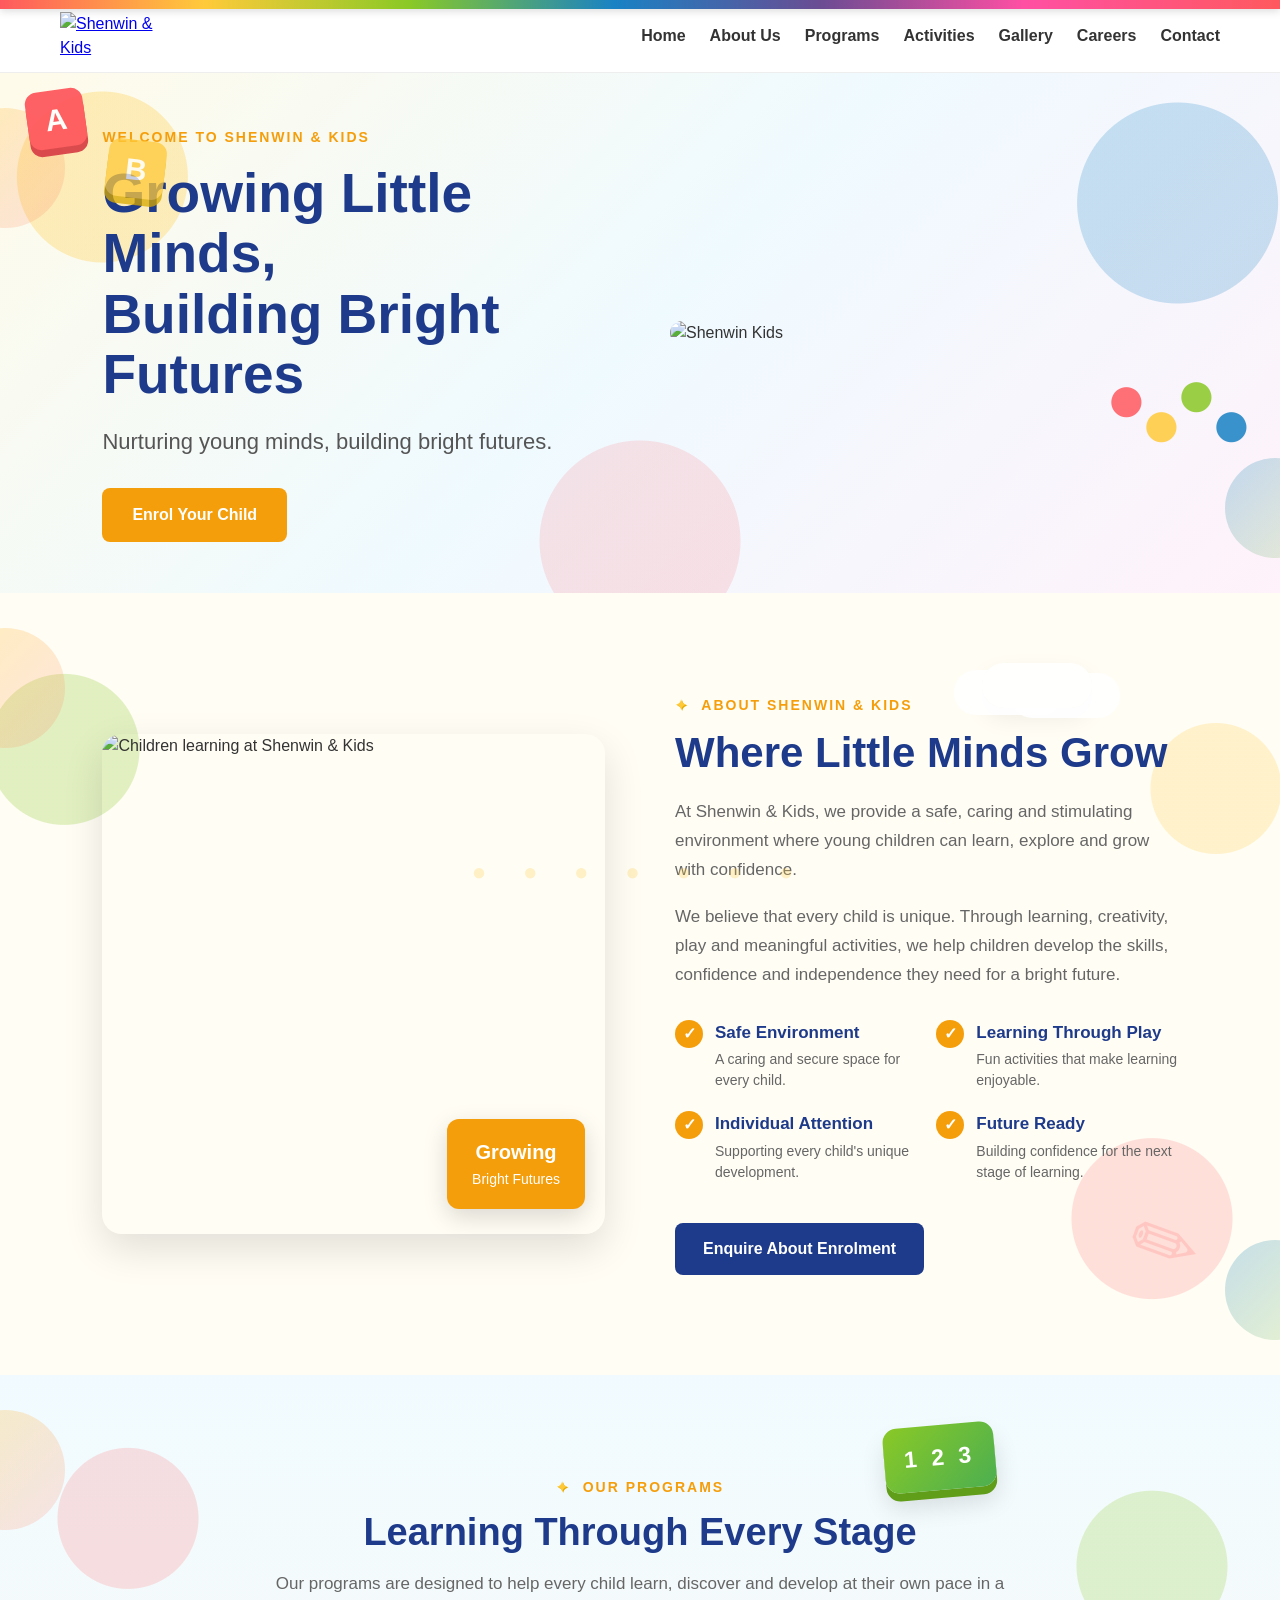
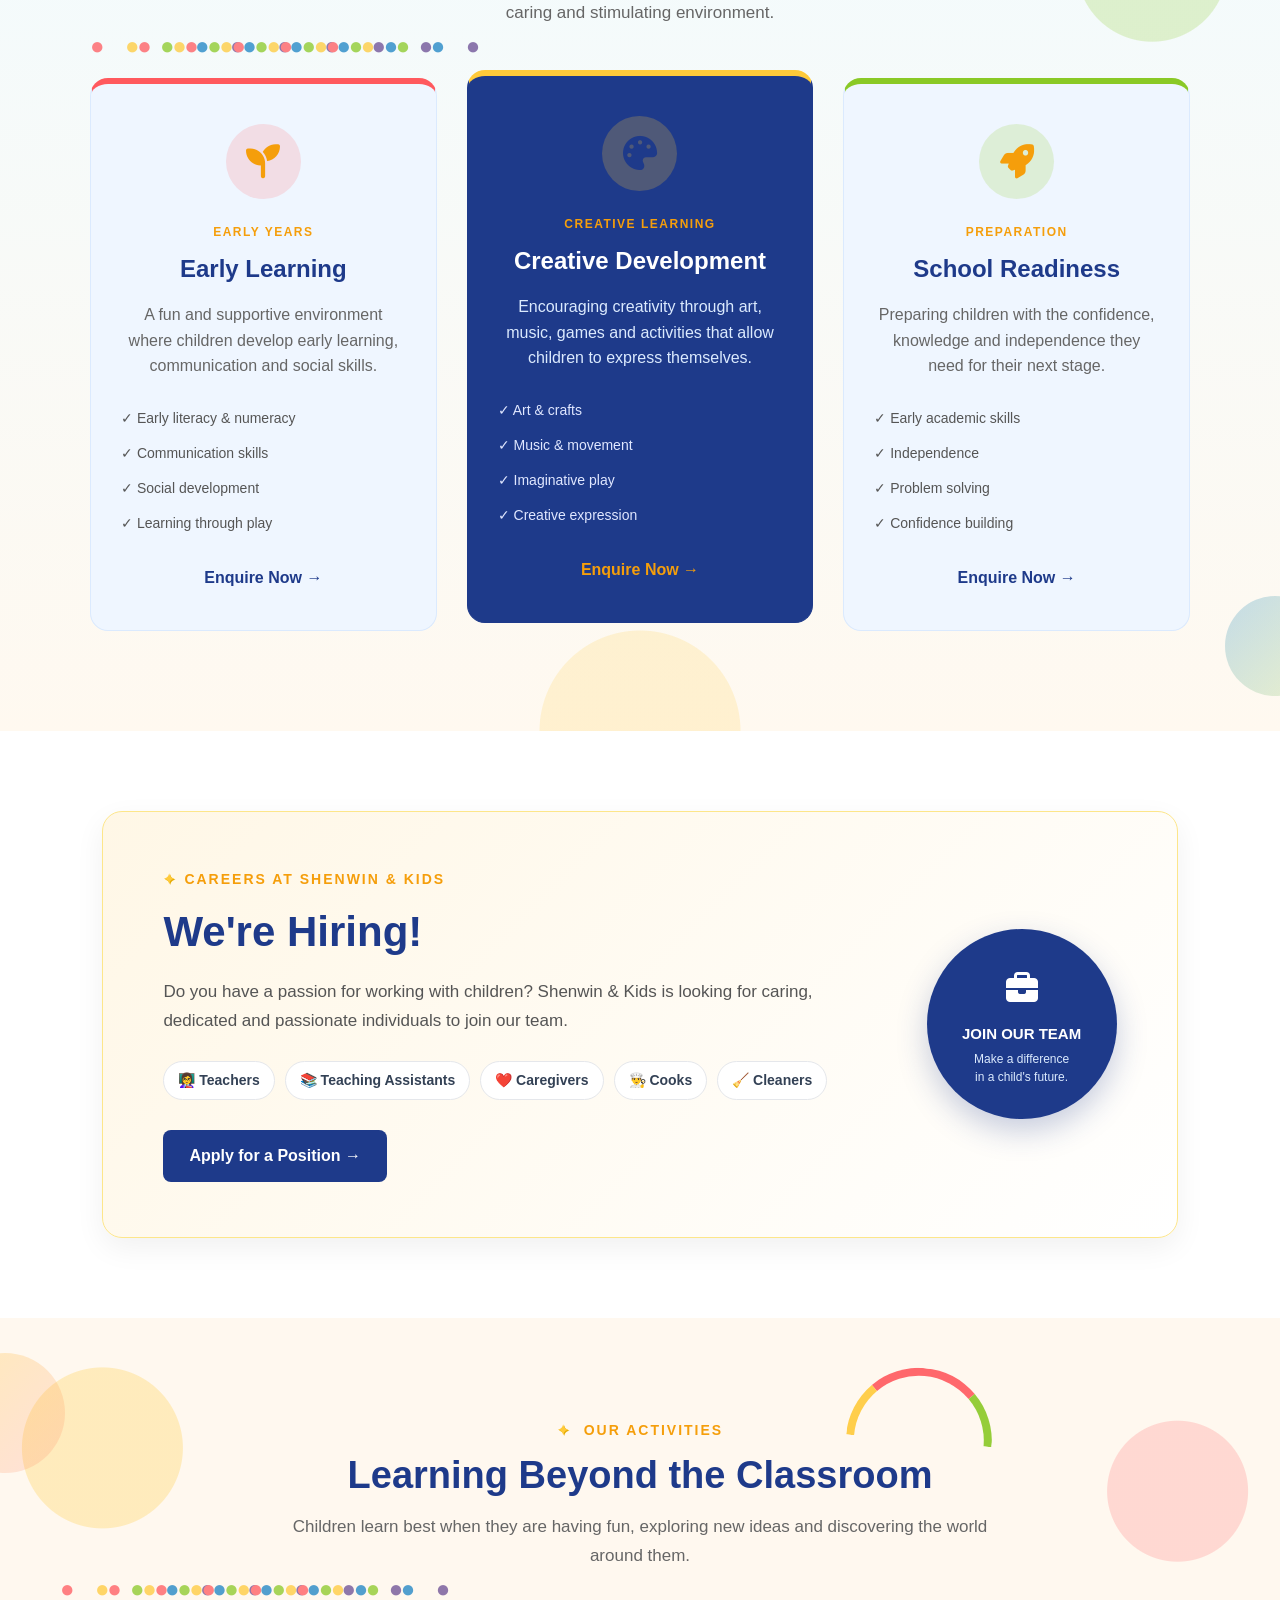
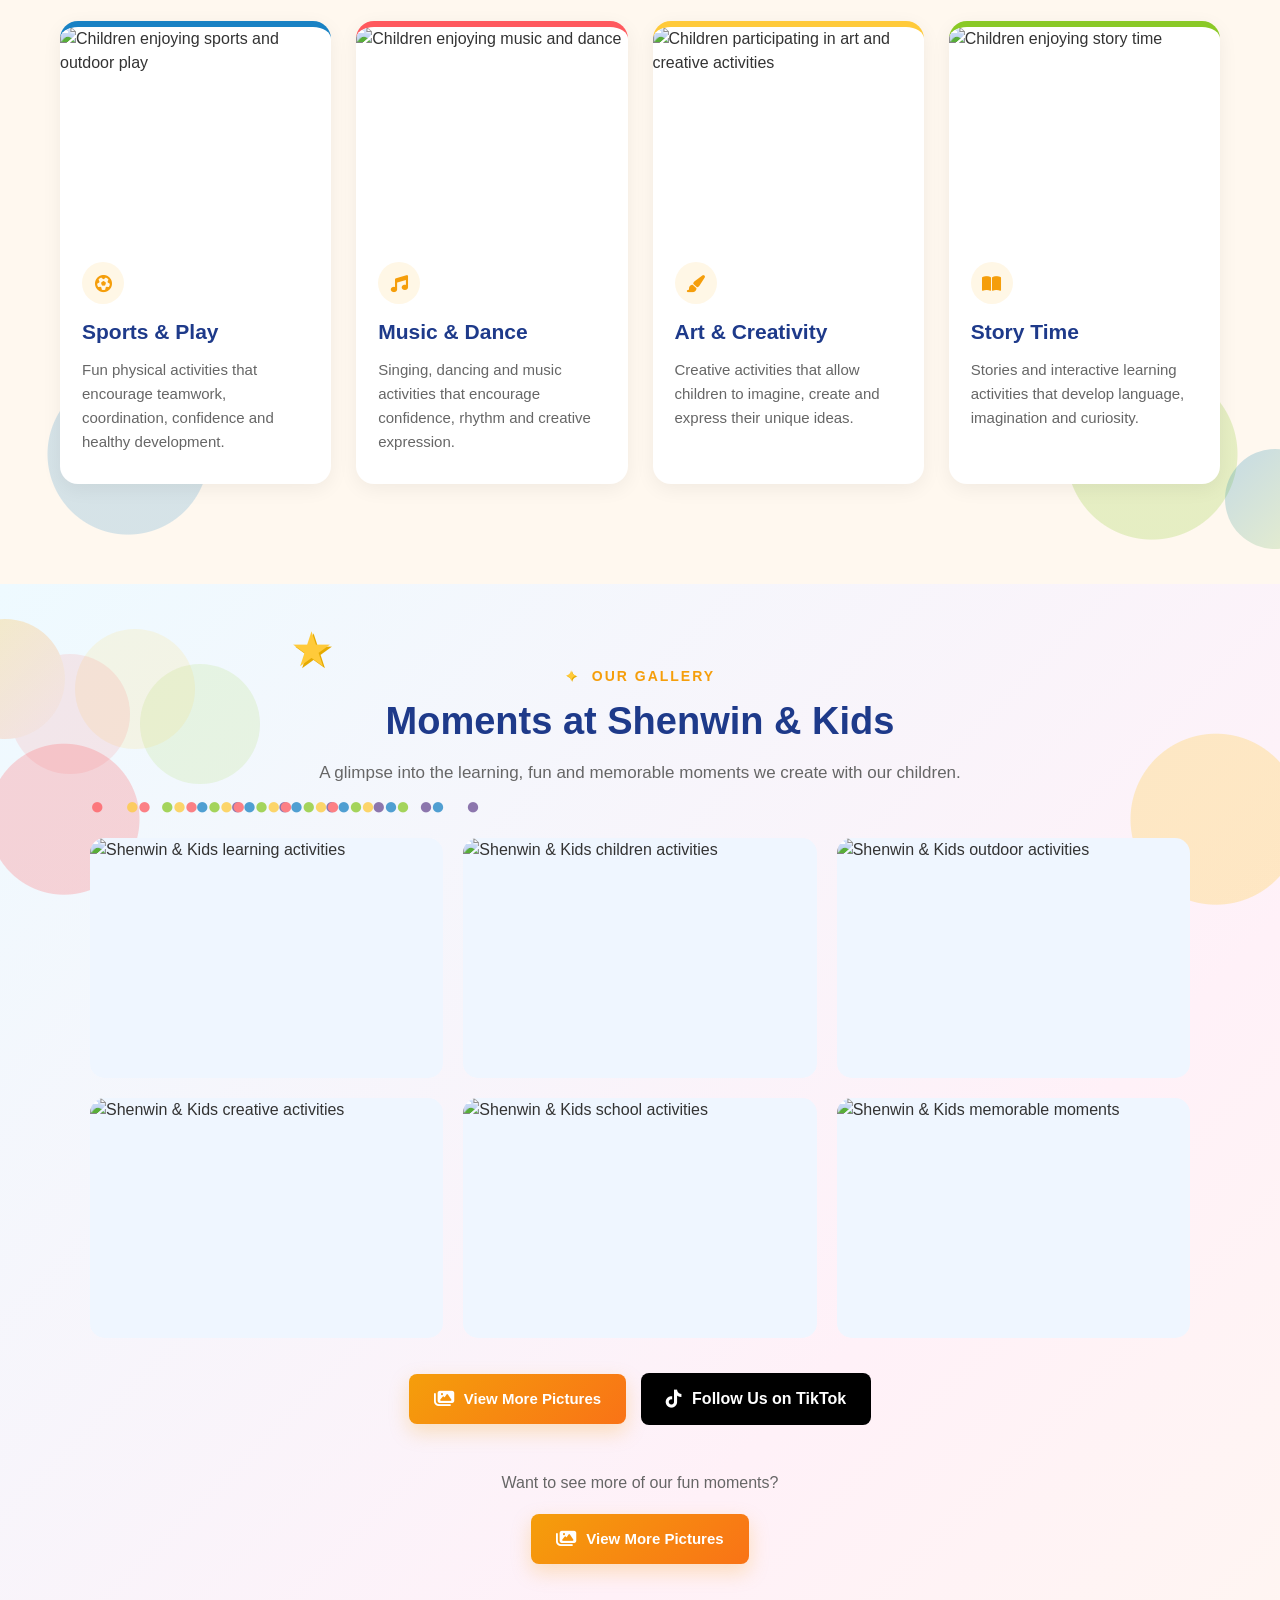
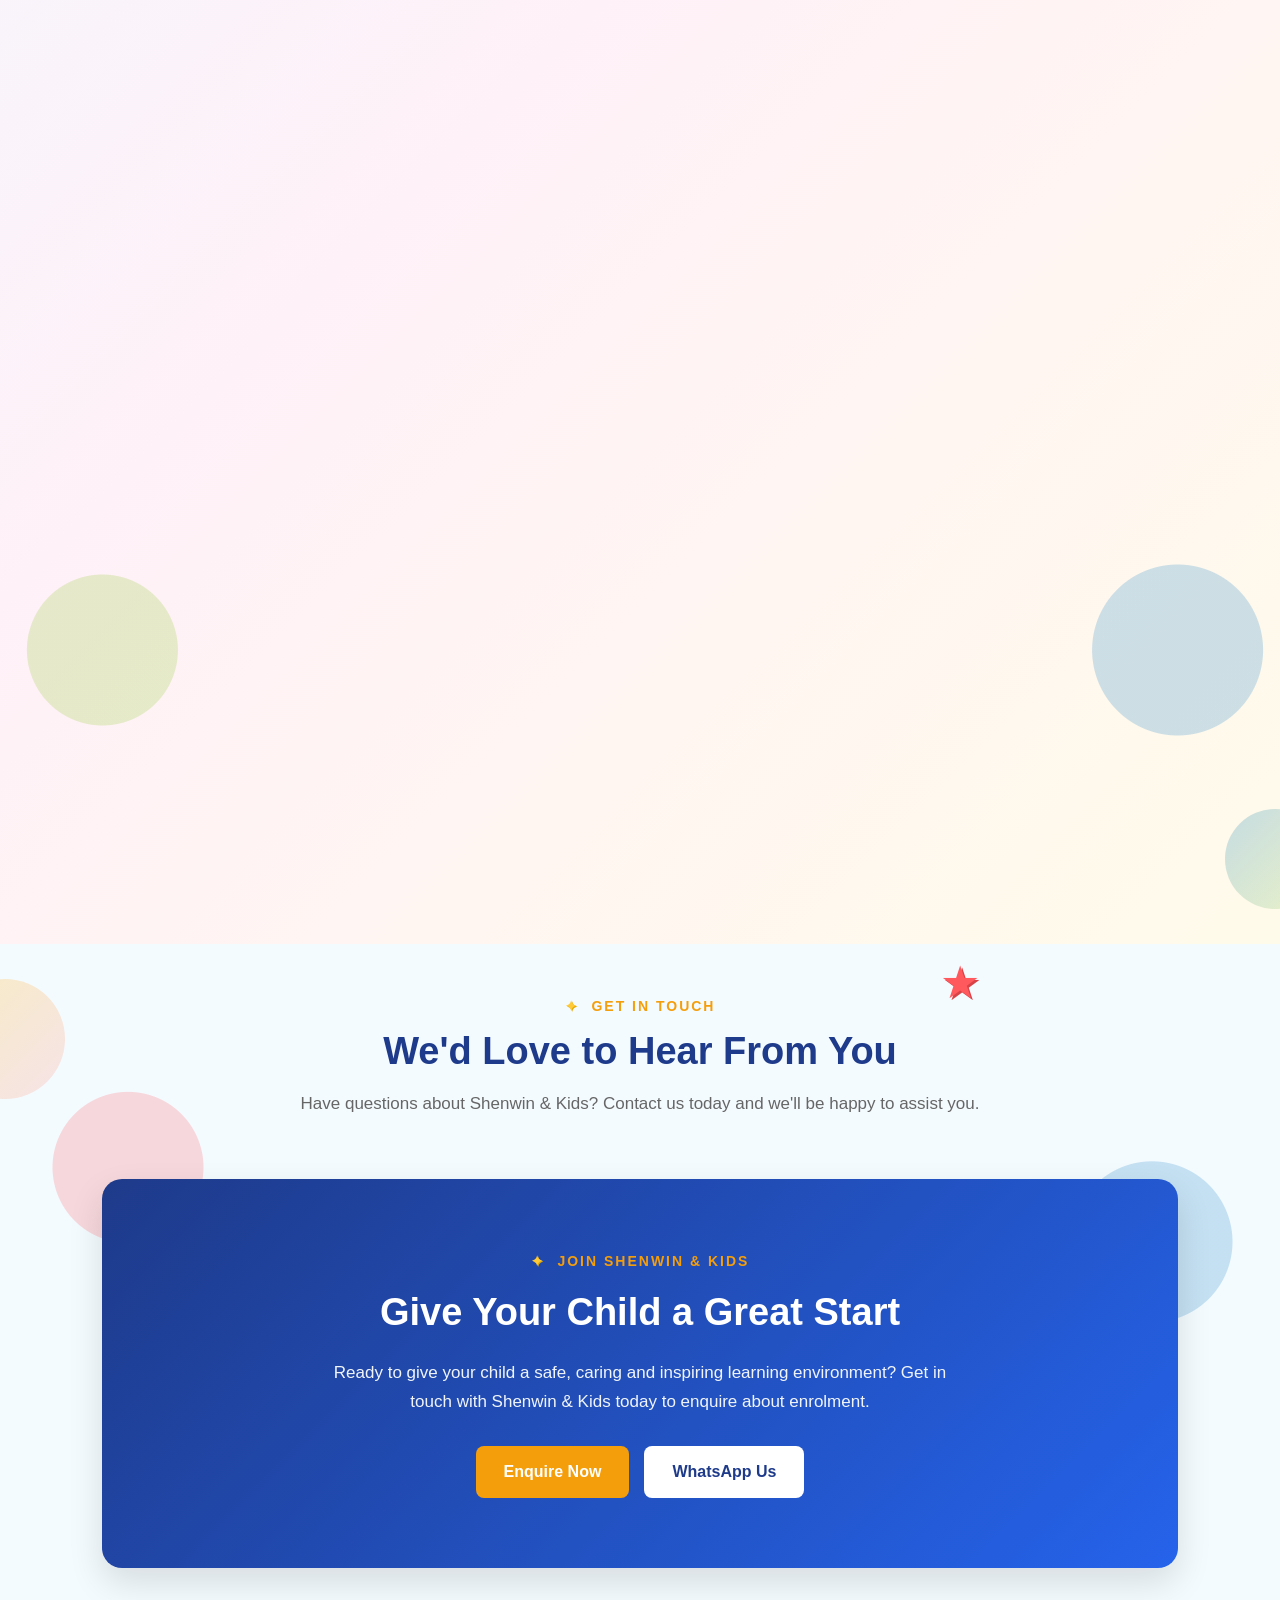
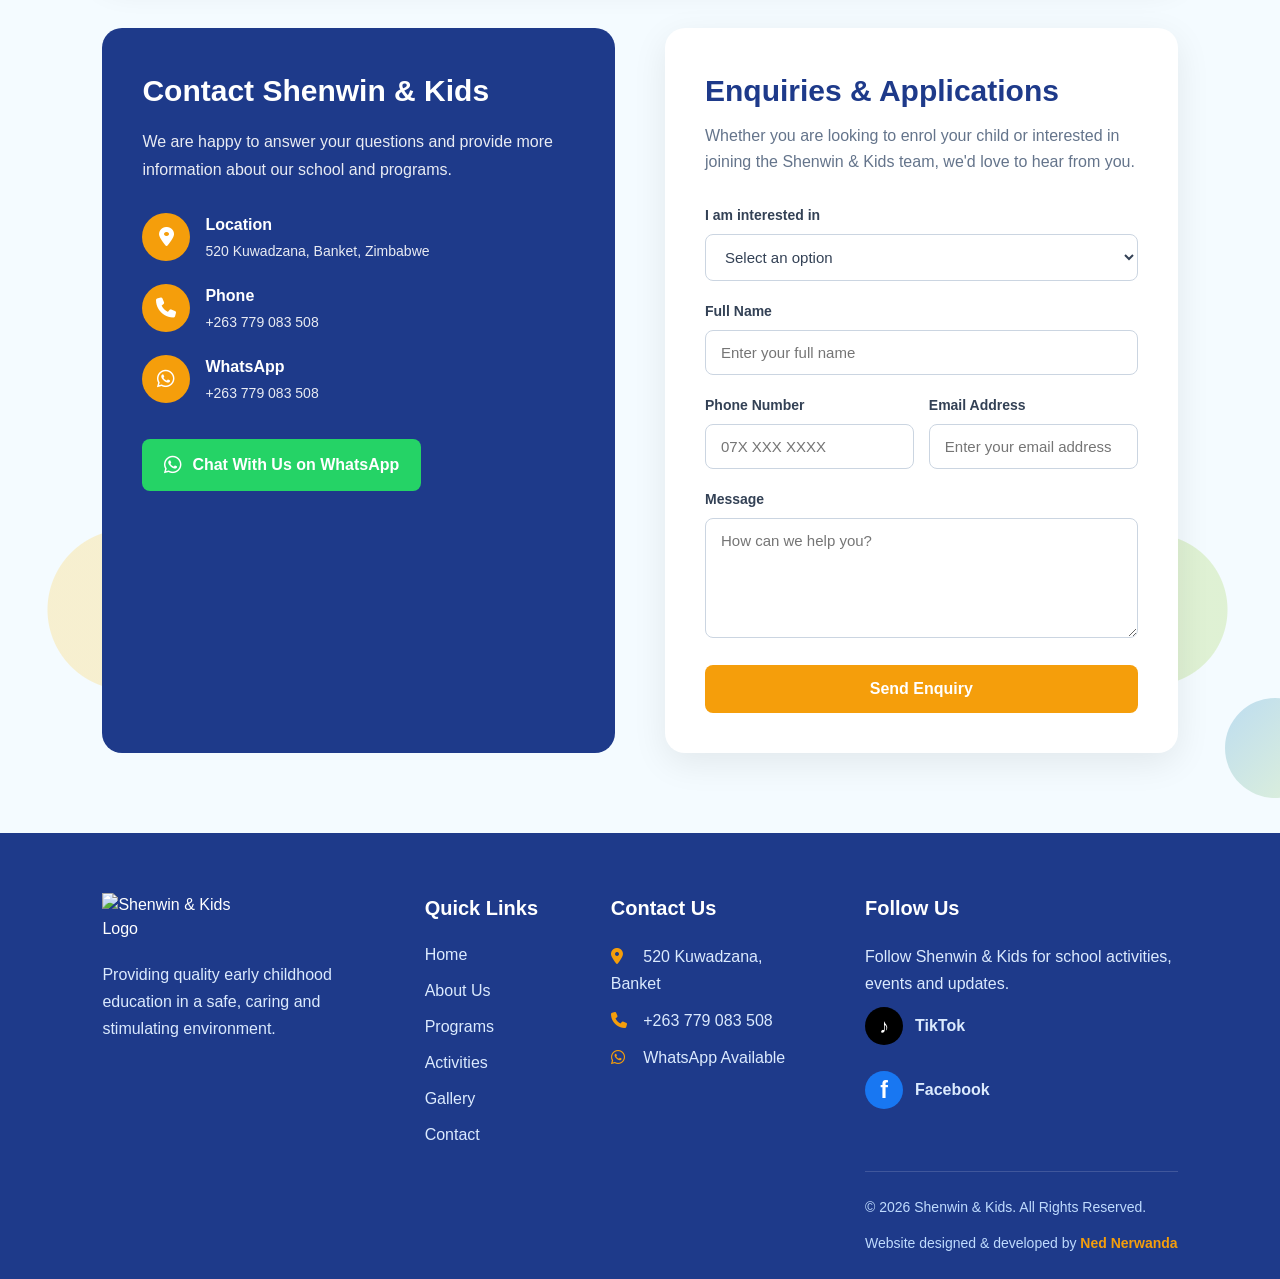
==== index.html @ 1c1302ec "Add files via upload" ====
<!DOCTYPE html>
<html lang="en">

<head>

    <meta name="viewport" content="width=device-width, initial-scale=1.0">
    <meta name="author" content="Ned Nerwanda">

    <title>Shenwin & Kids | Early Childhood Development Centre</title>

    <link rel="stylesheet" href="style.css">
    <link rel="stylesheet"
      href="https://cdnjs.cloudflare.com/ajax/libs/font-awesome/6.7.2/css/all.min.css">

</head>


<body>


<!-- ==============================
     HEADER
============================== -->

<header>

    <div class="logo">

        <a href="#home">

            <img src="images/logo.png" alt="Shenwin & Kids">

        </a>

    </div>


    <button
        class="menu-toggle"
        id="menu-toggle"
        aria-label="Open navigation menu"
    >
        ☰
    </button>

<nav id="main-nav">
    <a href="#home">Home</a>
    <a href="#about">About Us</a>
    <a href="#programs">Programs</a>
    <a href="#activities">Activities</a>
    <a href="#gallery">Gallery</a>
    <a href="#careers">Careers</a>
    <a href="#contact">Contact</a>
</nav>

</header>



<!-- ==============================
     HERO
============================== -->

<section class="hero" id="home">

    <div class="hero-content">

        <span class="hero-label">
            WELCOME TO SHENWIN & KIDS
        </span>


        <h1>
            Growing Little Minds,<br>
            Building Bright Futures
        </h1>


        <p>
            Nurturing young minds, building bright futures.
        </p>


        <a href="#contact" class="hero-button">
            Enrol Your Child
        </a>

    </div>


    <div class="hero-image">

        <img
            src="images/school1.JPG"
            alt="Shenwin Kids"
        >

    </div>

</section>



<!-- ==============================
     ABOUT
============================== -->

<section id="about" class="about-section">

    <div class="about-container">


        <div class="about-image">

            <img
                src="images/activity4.JPG"
                alt="Children learning at Shenwin & Kids"
            >


            <div class="about-badge">

                <strong>Growing</strong>

                <span>Bright Futures</span>

            </div>

        </div>



        <div class="about-content">

            <span class="section-label">
                ABOUT SHENWIN & KIDS
            </span>


            <h2>
                Where Little Minds Grow
            </h2>


            <p>
                At Shenwin & Kids, we provide a safe, caring and stimulating
                environment where young children can learn, explore and grow
                with confidence.
            </p>


            <p>
                We believe that every child is unique. Through learning,
                creativity, play and meaningful activities, we help children
                develop the skills, confidence and independence they need
                for a bright future.
            </p>


            <div class="about-features">


                <div class="about-feature">

                    <span class="feature-icon">✓</span>

                    <div>

                        <h3>Safe Environment</h3>

                        <p>
                            A caring and secure space for every child.
                        </p>

                    </div>

                </div>


                <div class="about-feature">

                    <span class="feature-icon">✓</span>

                    <div>

                        <h3>Learning Through Play</h3>

                        <p>
                            Fun activities that make learning enjoyable.
                        </p>

                    </div>

                </div>


                <div class="about-feature">

                    <span class="feature-icon">✓</span>

                    <div>

                        <h3>Individual Attention</h3>

                        <p>
                            Supporting every child's unique development.
                        </p>

                    </div>

                </div>


                <div class="about-feature">

                    <span class="feature-icon">✓</span>

                    <div>

                        <h3>Future Ready</h3>

                        <p>
                            Building confidence for the next stage of learning.
                        </p>

                    </div>

                </div>


            </div>


            <a href="#contact" class="about-button">
                Enquire About Enrolment
            </a>

        </div>

    </div>

</section>



<!-- ==============================
     PROGRAMS
============================== -->

<section class="programs" id="programs">

    <div class="section-heading">

        <span class="section-label">
            OUR PROGRAMS
        </span>


        <h2>
            Learning Through Every Stage
        </h2>


        <p>
            Our programs are designed to help every child learn,
            discover and develop at their own pace in a caring
            and stimulating environment.
        </p>

    </div>



    <div class="program-cards">


        <div class="program-card">

<div class="program-icon">
    <i class="fa-solid fa-seedling"></i>
</div>
            <span class="program-stage">
                EARLY YEARS
            </span>


            <h3>
                Early Learning
            </h3>


            <p>
                A fun and supportive environment where children
                develop early learning, communication and social skills.
            </p>


            <ul class="program-list">

                <li>✓ Early literacy & numeracy</li>

                <li>✓ Communication skills</li>

                <li>✓ Social development</li>

                <li>✓ Learning through play</li>

            </ul>


            <a href="#contact" class="program-link">
                Enquire Now →
            </a>

        </div>



        <div class="program-card featured-program">

<div class="program-icon">
    <i class="fa-solid fa-palette"></i>
</div>
            <span class="program-stage">
                CREATIVE LEARNING
            </span>


            <h3>
                Creative Development
            </h3>


            <p>
                Encouraging creativity through art, music, games
                and activities that allow children to express themselves.
            </p>


            <ul class="program-list">

                <li>✓ Art & crafts</li>

                <li>✓ Music & movement</li>

                <li>✓ Imaginative play</li>

                <li>✓ Creative expression</li>

            </ul>


            <a href="#contact" class="program-link">
                Enquire Now →
            </a>

        </div>



        <div class="program-card">

<div class="program-icon">
    <i class="fa-solid fa-rocket"></i>
</div>
            <span class="program-stage">
                PREPARATION
            </span>


            <h3>
                School Readiness
            </h3>


            <p>
                Preparing children with the confidence, knowledge
                and independence they need for their next stage.
            </p>


            <ul class="program-list">

                <li>✓ Early academic skills</li>

                <li>✓ Independence</li>

                <li>✓ Problem solving</li>

                <li>✓ Confidence building</li>

            </ul>


            <a href="#contact" class="program-link">
                Enquire Now →
            </a>

        </div>

    </div>

</section>

<!-- ==============================
     WE ARE HIRING
============================== -->

<section class="hiring-section" id="careers">

    <div class="hiring-container">

        <div class="hiring-content">

            <span class="section-label">CAREERS AT SHENWIN & KIDS</span>

            <h2>We're Hiring!</h2>

            <p>
                Do you have a passion for working with children?
                Shenwin & Kids is looking for caring, dedicated and
                passionate individuals to join our team.
            </p>

            <div class="hiring-positions">

                <span>👩‍🏫 Teachers</span>
                <span>📚 Teaching Assistants</span>
                <span>❤️ Caregivers</span>
                <span>👨‍🍳 Cooks</span>
                <span>🧹 Cleaners</span>

            </div>

            <a href="#enquiry-form"
               class="hiring-button"
               onclick="selectJobApplication()">
                Apply for a Position →
            </a>

        </div>

        <div class="hiring-badge">

<div class="hiring-badge-icon">
    <i class="fa-solid fa-briefcase"></i>
</div>

            <strong>JOIN OUR TEAM</strong>

            <span>
                Make a difference<br>
                in a child's future.
            </span>

        </div>

    </div>

</section>

<!-- ==============================
     ACTIVITIES
============================== -->

<section class="activities" id="activities">

    <div class="section-heading">

        <span class="section-label">
            OUR ACTIVITIES
        </span>


        <h2>
            Learning Beyond the Classroom
        </h2>


        <p>
            Children learn best when they are having fun, exploring
            new ideas and discovering the world around them.
        </p>

    </div>



    <div class="activity-grid">


        <div class="activity-card">

            <div class="activity-image">

                <img
                    src="images/sports.jpg"
                    alt="Children enjoying sports and outdoor play"
                >

            </div>


            <div class="activity-content">
                <span class="activity-number">
    <i class="fa-solid fa-futbol"></i>
</span>

                <h3>
                    Sports & Play
                </h3>


                <p>
                    Fun physical activities that encourage teamwork,
                    coordination, confidence and healthy development.
                </p>

            </div>

        </div>



        <div class="activity-card">

            <div class="activity-image">

                <img
                    src="images/music.jpg"
                    alt="Children enjoying music and dance"
                >

            </div>


            <div class="activity-content">

<span class="activity-number">
    <i class="fa-solid fa-music"></i>
</span>

                <h3>
                    Music & Dance
                </h3>


                <p>
                    Singing, dancing and music activities that encourage
                    confidence, rhythm and creative expression.
                </p>

            </div>

        </div>



        <div class="activity-card">

            <div class="activity-image">

                <img
                    src="images/art.jpg"
                    alt="Children participating in art and creative activities"
                >

            </div>


            <div class="activity-content">

<span class="activity-number">
    <i class="fa-solid fa-paintbrush"></i>
</span>

                <h3>
                    Art & Creativity
                </h3>


                <p>
                    Creative activities that allow children to imagine,
                    create and express their unique ideas.
                </p>

            </div>

        </div>



        <div class="activity-card">

            <div class="activity-image">

                <img
                    src="images/story.jpg"
                    alt="Children enjoying story time"
                >

            </div>


            <div class="activity-content">

<span class="activity-number">
    <i class="fa-solid fa-book-open"></i>
</span>

                <h3>
                    Story Time
                </h3>


                <p>
                    Stories and interactive learning activities that
                    develop language, imagination and curiosity.
                </p>

            </div>

        </div>

    </div>

</section>



<!-- ==============================
     GALLERY
============================== -->

<section class="gallery" id="gallery">

    <div class="section-heading">

        <span class="section-label">
            OUR GALLERY
        </span>


        <h2>
            Moments at Shenwin & Kids
        </h2>


        <p>
            A glimpse into the learning, fun and memorable moments
            we create with our children.
        </p>

    </div>



    <div class="gallery-grid">


        <div class="gallery-item">

            <img
                src="images/activity1.jpg"
                alt="Shenwin & Kids learning activities"
            >

        </div>


        <div class="gallery-item">

            <img
                src="images/activity2.jpg"
                alt="Shenwin & Kids children activities"
            >

        </div>


        <div class="gallery-item">

            <img
                src="images/activity3.jpg"
                alt="Shenwin & Kids outdoor activities"
            >

        </div>


        <div class="gallery-item">

            <img
                src="images/activity4.jpg"
                alt="Shenwin & Kids creative activities"
            >

        </div>


        <div class="gallery-item">

            <img
                src="images/activity5.jpg"
                alt="Shenwin & Kids school activities"
            >

        </div>


        <div class="gallery-item">

            <img
                src="images/activity6.jpg"
                alt="Shenwin & Kids memorable moments"
            >

        </div>

        </div>

        <!-- GALLERY BUTTONS -->

<div class="gallery-buttons">

    <a href="gallery.html" class="gallery-more-button">
        <i class="fas fa-images"></i>
        View More Pictures
    </a>

    <a
        href="https://www.tiktok.com/@shenwin_kids"
        class="gallery-tiktok-button"
        target="_blank"
        rel="noopener noreferrer"
    >
        <i class="fab fa-tiktok"></i>
        Follow Us on TikTok
    </a>

</div>


    <!-- VIEW MORE GALLERY -->

    <div class="gallery-more">

        <p>
            Want to see more of our fun moments?
        </p>

        <a href="gallery.html" class="gallery-more-button">

            <i class="fas fa-images"></i>

            View More Pictures

        </a>

    </div>


    <!-- GALLERY LIGHTBOX -->

    <div class="lightbox" id="lightbox">

        <button
            class="lightbox-close"
            id="lightbox-close"
            type="button"
        >
            ✕
        </button>


        <button
            class="lightbox-prev"
            id="lightbox-prev"
            type="button"
        >
            ←
        </button>


        <div class="lightbox-content">

            <img
                id="lightbox-image"
                src=""
                alt="Shenwin & Kids Gallery"
            >

        </div>


        <button
            class="lightbox-next"
            id="lightbox-next"
            type="button"
        >
            →
        </button>

    </div>

</section>



<!-- ==============================
     CONTACT
============================== -->

<section class="contact" id="contact">


    <div class="section-heading">

        <span class="section-label">
            GET IN TOUCH
        </span>


        <h2>
            We'd Love to Hear From You
        </h2>


        <p>
            Have questions about Shenwin & Kids?
            Contact us today and we'll be happy to assist you.
        </p>

    </div>



    <!-- CTA -->

    <div class="enrolment-cta">

        <div class="enrolment-cta-content">

            <span class="section-label">
                JOIN SHENWIN & KIDS
            </span>


            <h2>
                Give Your Child a Great Start
            </h2>


            <p>
                Ready to give your child a safe, caring and inspiring
                learning environment? Get in touch with Shenwin & Kids
                today to enquire about enrolment.
            </p>


            <div class="enrolment-buttons">

                <a
                    href="#enquiry-form"
                    class="cta-primary"
                >
                    Enquire Now
                </a>


                <a
                    href="https://wa.me/263780910600"
                    class="cta-secondary"
                    target="_blank"
                >
                    WhatsApp Us
                </a>

            </div>

        </div>

    </div>



    <!-- CONTACT CONTAINER -->

    <div class="contact-container">


        <!-- CONTACT INFORMATION -->

        <div class="contact-info">

            <h3>
                Contact Shenwin & Kids
            </h3>


            <p>
                We are happy to answer your questions and provide
                more information about our school and programs.
            </p>


            <div class="contact-details">


                <div class="contact-item">

                    <div class="contact-icon">
    <i class="fa-solid fa-location-dot"></i>
</div>


                    <div>

                        <h4>
                            Location
                        </h4>


                        <p>
                            520 Kuwadzana, Banket, Zimbabwe
                        </p>

                    </div>

                </div>



                <div class="contact-item">

                   <div class="contact-icon">
    <i class="fa-solid fa-phone"></i>
</div>


                    <div>

                        <h4>
                            Phone
                        </h4>


                        <p>

                            <a href="tel:+263779083508">
                                +263 779 083 508
                            </a>

                        </p>

                    </div>

                </div>



                <div class="contact-item">

                   <div class="contact-icon">
    <i class="fa-brands fa-whatsapp"></i>
</div>


                    <div>

                        <h4>
                            WhatsApp
                        </h4>


                        <p>
                            +263 779 083 508
                        </p>

                    </div>

                </div>

            </div>

<a
    href="https://wa.me/263780910600"
    class="whatsapp-button"
    target="_blank"
    rel="noopener noreferrer"
>
    <i class="fa-brands fa-whatsapp"></i>
    Chat With Us on WhatsApp
</a>

        </div>



        <!-- ==============================
             ENQUIRY / JOB FORM
        ============================== -->

        <div
            class="contact-form-container"
            id="enquiry-form"
        >

            <h3>
                Enquiries & Applications
            </h3>


            <p>
                Whether you are looking to enrol your child or interested
                in joining the Shenwin & Kids team, we'd love to hear from you.
            </p>

<form
    id="contact-form"
    action="https://formspree.io/f/xqpzdaev"
    method="POST"
    enctype="multipart/form-data"
>
                <!-- APPLICATION TYPE -->

                <div class="form-group">

                    <label for="application-type">
                        I am interested in
                    </label>


                    <select
                        id="application-type"
                        name="application-type"
                        required
                    >

                        <option value="">
                            Select an option
                        </option>


                        <option value="Child Enrolment">
                            👨‍👩‍👧 Enrolling a Child
                        </option>


                        <option value="Job Application">
                            💼 Applying for a Job
                        </option>

                    </select>

                </div>



                <!-- ==============================
                     COMMON INFORMATION
                ============================== -->

                <div class="form-group">

                    <label for="applicant-name">
                        Full Name
                    </label>


                    <input
                        type="text"
                        id="applicant-name"
                        name="applicant-name"
                        placeholder="Enter your full name"
                        required
                    >

                </div>



                <div class="form-row">


                    <div class="form-group">

                        <label for="applicant-phone">
                            Phone Number
                        </label>


                        <input
                            type="tel"
                            id="applicant-phone"
                            name="applicant-phone"
                            placeholder="07X XXX XXXX"
                            required
                        >

                    </div>



                    <div class="form-group">

                        <label for="applicant-email">
                            Email Address
                        </label>


                        <input
                            type="email"
                            id="applicant-email"
                            name="applicant-email"
                            placeholder="Enter your email address"
                        >

                    </div>

                </div>



                <!-- ==============================
                     CHILD ENROLMENT FIELDS
                ============================== -->

                <div
                    id="enrolment-fields"
                    style="display: none;"
                >


                    <div class="form-group">

                        <label for="child-name">
                            Child's Name
                        </label>


                        <input
                            type="text"
                            id="child-name"
                            name="child-name"
                            placeholder="Enter child's name"
                        >

                    </div>



                    <div class="form-row">


                        <div class="form-group">

                            <label for="child-age">
                                Child's Age
                            </label>


                            <input
                                type="text"
                                id="child-age"
                                name="child-age"
                                placeholder="e.g. 4 years"
                            >

                        </div>



                        <div class="form-group">

                            <label for="grade">
                                Grade / Class
                            </label>


                            <select
                                id="grade"
                                name="grade"
                            >

                                <option value="">
                                    Select Grade / Class
                                </option>


                                <option value="ECD A">
                                    ECD A
                                </option>


                                <option value="ECD B">
                                    ECD B
                                </option>


                                <option value="Grade 1">
                                    Grade 1
                                </option>

                            </select>

                        </div>

                    </div>



                    <div class="form-group">

                        <label for="subject">
                            Enquiry Type
                        </label>


                        <select
                            id="subject"
                            name="subject"
                        >

                            <option value="">
                                Select an option
                            </option>


                            <option value="Enrollment">
                                Enrollment
                            </option>


                            <option value="Fees">
                                Fees
                            </option>


                            <option value="Programs">
                                Programs
                            </option>


                            <option value="School Tour">
                                School Tour
                            </option>


                            <option value="General Enquiry">
                                General Enquiry
                            </option>

                        </select>

                    </div>

                </div>



                <!-- ==============================
                     JOB APPLICATION FIELDS
                ============================== -->

                <div
                    id="job-fields"
                    style="display: none;"
                >


                    <div class="form-group">

                        <label for="job-position">
                            Position Applying For
                        </label>


                        <select
                            id="job-position"
                            name="job-position"
                        >

                            <option value="">
                                Select a position
                            </option>


                            <option value="Teacher">
                                👩‍🏫 Teacher
                            </option>


                            <option value="Teaching Assistant">
                                📚 Teaching Assistant
                            </option>


                            <option value="Caregiver">
                                ❤️ Caregiver
                            </option>


                            <option value="Cook">
                                👨‍🍳 Cook
                            </option>


                            <option value="Cleaner">
                                🧹 Cleaner
                            </option>


                            <option value="Gardener">
                                🌱 Gardener
                            </option>


                            <option value="Security">
                                🛡️ Security
                            </option>


                            <option value="Other">
                                Other
                            </option>

                        </select>

                    </div>



                    <div class="form-group">

                        <label for="experience">
                            Experience / Qualifications
                        </label>


                        <textarea
                            id="experience"
                            name="experience"
                            rows="4"
                            placeholder="Briefly tell us about your experience and qualifications..."
                        ></textarea>

                    </div>

<div class="form-group cv-upload-group">

    <label for="cv">
        Upload CV
    </label>

    <div class="cv-upload-box">

        <div class="cv-upload-icon">
            📄
        </div>

        <div class="cv-upload-text">

            <strong>
                Upload your CV
            </strong>

            <span>
                PDF, DOC or DOCX
            </span>

        </div>

        <label for="cv" class="cv-upload-button">
            Choose File
        </label>

        <input
            type="file"
            id="cv"
            name="cv"
            accept=".pdf,.doc,.docx"
            hidden
        >

    </div>

    <small id="cv-file-name">
        No file selected
    </small>

</div>
                </div>



                <!-- ==============================
                     MESSAGE
                ============================== -->

                <div class="form-group">

                    <label for="message">
                        Message
                    </label>


                    <textarea
                        id="message"
                        name="message"
                        rows="5"
                        placeholder="How can we help you?"
                        required
                    ></textarea>

                </div>



                <button
                    type="submit"
                    class="submit-button"
                >
                    Send Enquiry
                </button>

                <!-- SUCCESS MESSAGE -->

<!-- SUCCESS MESSAGE -->

<div id="form-success" class="form-success">

    <div class="success-icon">✓</div>

    <h3 id="success-title">Application Ready!</h3>

    <p id="success-message">
        Your application has been prepared successfully.
        Click the button below to continue to WhatsApp.
    </p>

    <button
        type="button"
        id="whatsapp-continue"
        class="whatsapp-continue"
    >
        💬 Continue to WhatsApp
    </button>

</div>

            </form>

        </div>

    </div>

</section>



<!-- ==============================
     FOOTER
============================== -->

<footer class="footer">


    <div class="footer-container">


        <div class="footer-column">

            <img
                src="images/logo.png"
                alt="Shenwin & Kids Logo"
                class="footer-logo"
            >


            <p>
                Providing quality early childhood education
                in a safe, caring and stimulating environment.
            </p>

        </div>



        <div class="footer-column">

            <h3>
                Quick Links
            </h3>


            <a href="#home">Home</a>

            <a href="#about">About Us</a>

            <a href="#programs">Programs</a>

            <a href="#activities">Activities</a>

            <a href="#gallery">Gallery</a>

            <a href="#contact">Contact</a>

        </div>



        <div class="footer-column">

            <h3>
                Contact Us
            </h3>

            <p>
    <i class="fa-solid fa-location-dot"></i>
    520 Kuwadzana, Banket
</p>

<p>
    <i class="fa-solid fa-phone"></i>
    +263 779 083 508
</p>

<p>
    <i class="fa-brands fa-whatsapp"></i>
    WhatsApp Available
</p>


        </div>

<div class="footer-column">


<!-- SOCIAL MEDIA -->

<div class="footer-column">

    <h3>Follow Us</h3>

    <p>
        Follow Shenwin & Kids for school activities,
        events and updates.
    </p>

    <div class="footer-social">

        <!-- TikTok -->
        <a href="https://www.tiktok.com/@shenwin_kids"
           target="_blank"
           rel="noopener noreferrer"
           aria-label="Shenwin & Kids on TikTok">

            <span class="social-icon tiktok-icon">
                ♪
            </span>

            TikTok
        </a>


        <!-- Facebook -->
        <a href="https://www.facebook.com/share/"
           target="_blank"
           rel="noopener noreferrer"
           aria-label="Shenwin & Kids on Facebook">

            <span class="social-icon facebook-icon">
                f
            </span>

            Facebook
        </a>

    </div>

</div>

    <div class="footer-bottom">

    <p>
        © 2026 Shenwin & Kids. All Rights Reserved.
    </p>

    <p>
        Website designed & developed by
        <strong>Ned Nerwanda</strong>
    </p>

</div>

    </div>

</footer>



<script src="script.js"></script>

</body>

</html>
---- style.css ----
/* =========================================================
   SHENWIN & KIDS
   MAIN WEBSITE STYLESHEET
   ========================================================= */


/* =========================================================
   RESET & GLOBAL STYLES
   ========================================================= */

* {
    margin: 0;
    padding: 0;
    box-sizing: border-box;
}

html {
    scroll-behavior: smooth;
}

body {
    font-family: Arial, Helvetica, sans-serif;
    color: #333333;
    background-color: #ffffff;
    line-height: 1.5;
}

img {
    max-width: 100%;
    height: auto;
}

button,
input,
select,
textarea {
    font-family: inherit;
}


/* =========================================================
   HEADER
   ========================================================= */

header {
    display: flex;
    justify-content: space-between;
    align-items: center;

    padding: 12px 60px;

    background-color: #ffffff;
    border-bottom: 1px solid #eeeeee;

    position: sticky;
    top: 0;
    z-index: 1000;
}

.logo img {
    width: 125px;
    display: block;
}

nav {
    display: flex;
    gap: 24px;
    align-items: center;
}

nav a {
    text-decoration: none;
    color: #333333;
    font-weight: 600;
    transition: 0.3s ease;
}

nav a:hover {
    color: #1e3a8a;
}

.menu-toggle {
    display: none;

    background: none;
    border: none;

    font-size: 30px;
    color: #1e3a8a;

    cursor: pointer;
}


/* =========================================================
   HERO
   ========================================================= */

.hero {
    min-height: 520px;

    display: flex;
    justify-content: space-between;
    align-items: center;

    gap: 60px;

    padding: 50px 8%;

    background: linear-gradient(
        135deg,
        #eff6ff,
        #ffffff
    );
}

.hero-content {
    flex: 1;
}

.hero-label {
    display: inline-block;

    margin-bottom: 15px;

    color: #f59e0b;

    font-size: 14px;
    font-weight: bold;

    letter-spacing: 2px;
}

.hero-content h1 {
    font-size: 55px;
    line-height: 1.1;

    margin-bottom: 20px;

    color: #1e3a8a;
}

.hero-content p {
    font-size: 22px;

    margin-bottom: 30px;

    color: #555555;
}

.hero-button {
    display: inline-block;

    padding: 15px 30px;

    background-color: #f59e0b;
    color: #ffffff;

    text-decoration: none;
    font-weight: bold;

    border-radius: 8px;

    transition: 0.3s ease;
}

.hero-button:hover {
    background-color: #d97706;
    transform: translateY(-2px);
}

.hero-image {
    flex: 1;
}

.hero-image img {
    width: 100%;
    max-width: 520px;

    margin: 0 auto;

    display: block;

    border-radius: 20px;
}


/* =========================================================
   GENERAL SECTION HEADING
   ========================================================= */

.section-heading {
    max-width: 750px;

    margin: 0 auto 50px;

    text-align: center;
}

.section-label {
    display: inline-block;

    margin-bottom: 12px;

    color: #f59e0b;

    font-size: 14px;
    font-weight: bold;

    letter-spacing: 2px;
}

.section-heading h2 {
    margin-bottom: 15px;

    color: #1e3a8a;

    font-size: 38px;
    line-height: 1.2;
}

.section-heading p {
    color: #666666;

    font-size: 17px;
    line-height: 1.7;
}


/* =========================================================
   ABOUT
   ========================================================= */

.about-section {
    padding: 100px 8%;
    background-color: #eff6ff;
}

.about-container {
    max-width: 1200px;

    margin: 0 auto;

    display: grid;

    grid-template-columns: 1fr 1fr;

    gap: 70px;

    align-items: center;
}

.about-image {
    position: relative;
}

.about-image img {
    width: 100%;
    max-width: 520px;

    height: 500px;

    object-fit: cover;

    display: block;

    border-radius: 20px;

    box-shadow:
        0 15px 40px rgba(0, 0, 0, 0.12);
}

.about-badge {
    position: absolute;

    right: 20px;
    bottom: 25px;

    padding: 18px 25px;

    background-color: #f59e0b;

    color: #ffffff;

    border-radius: 12px;

    text-align: center;

    box-shadow:
        0 8px 25px rgba(0, 0, 0, 0.15);
}

.about-badge strong {
    display: block;
    font-size: 20px;
}

.about-badge span {
    font-size: 14px;
}

.about-content {
    max-width: 600px;
}

.about-content h2 {
    margin-bottom: 20px;

    color: #1e3a8a;

    font-size: 42px;
    line-height: 1.2;
}

.about-content > p {
    margin-bottom: 18px;

    color: #666666;

    font-size: 17px;
    line-height: 1.7;
}

.about-features {
    display: grid;

    grid-template-columns: 1fr 1fr;

    gap: 20px;

    margin: 30px 0;
}

.about-feature {
    display: flex;

    align-items: flex-start;

    gap: 12px;
}

.feature-icon {
    width: 28px;
    height: 28px;

    min-width: 28px;

    display: flex;

    align-items: center;
    justify-content: center;

    background-color: #f59e0b;

    color: #ffffff;

    border-radius: 50%;

    font-weight: bold;
}

.about-feature h3 {
    margin-bottom: 4px;

    color: #1e3a8a;

    font-size: 17px;
}

.about-feature p {
    color: #666666;

    font-size: 14px;

    line-height: 1.5;
}

.about-button {
    display: inline-block;

    margin-top: 10px;

    padding: 14px 28px;

    background-color: #1e3a8a;

    color: #ffffff;

    text-decoration: none;

    font-weight: bold;

    border-radius: 8px;

    transition: 0.3s ease;
}

.about-button:hover {
    background-color: #162e6b;
    transform: translateY(-2px);
}


/* =========================================================
   PROGRAMS
   ========================================================= */

.programs {
    padding: 100px 60px;
    background-color: #ffffff;
}

.program-cards {
    max-width: 1100px;

    margin: 0 auto;

    display: grid;

    grid-template-columns: repeat(3, 1fr);

    gap: 30px;
}

.program-card {
    position: relative;

    padding: 40px 30px;

    background-color: #eff6ff;

    border: 1px solid #dbeafe;

    border-radius: 18px;

    text-align: center;

    transition: 0.3s ease;
}

.program-card:hover {
    transform: translateY(-8px);

    box-shadow:
        0 15px 35px rgba(0, 0, 0, 0.10);
}

.featured-program {
    background-color: #1e3a8a;

    border-color: #1e3a8a;

    transform: translateY(-8px);
}

.featured-program:hover {
    transform: translateY(-14px);
}

.program-icon {
    width: 75px;
    height: 75px;

    margin: 0 auto 20px;

    display: flex;

    align-items: center;
    justify-content: center;

    background-color: #ffffff;

    border-radius: 50%;

    font-size: 38px;
}

.program-icon i {
    font-size: 34px;
    color: #f59e0b;
}

.featured-program .program-icon i {
    color: #1e3a8a;
}

.program-stage {
    display: inline-block;

    margin-bottom: 10px;

    color: #f59e0b;

    font-size: 12px;

    font-weight: bold;

    letter-spacing: 1.5px;
}

.program-card h3 {
    margin-bottom: 15px;

    color: #1e3a8a;

    font-size: 24px;
}

.featured-program h3 {
    color: #ffffff;
}

.program-card > p {
    margin-bottom: 22px;

    color: #666666;

    line-height: 1.6;
}

.featured-program > p {
    color: #dbeafe;
}

.program-list {
    list-style: none;

    margin-bottom: 25px;

    text-align: left;
}

.program-list li {
    padding: 7px 0;

    color: #555555;

    font-size: 14px;
}

.featured-program .program-list li {
    color: #e0e7ff;
}

.program-link {
    display: inline-block;

    color: #1e3a8a;

    font-weight: bold;

    text-decoration: none;

    transition: 0.3s ease;
}

.program-link:hover {
    color: #f59e0b;
}

.featured-program .program-link {
    color: #f59e0b;
}


/* =========================================================
   ACTIVITIES
   ========================================================= */

.activities {
    padding: 100px 60px;
    background-color: #eff6ff;
}

.activity-grid {
    max-width: 1200px;

    margin: 0 auto;

    display: grid;

    grid-template-columns: repeat(4, 1fr);

    gap: 25px;
}

.activity-card {
    overflow: hidden;

    background-color: #ffffff;

    border-radius: 18px;

    box-shadow:
        0 5px 20px rgba(0, 0, 0, 0.06);

    transition: 0.3s ease;
}

.activity-card:hover {
    transform: translateY(-8px);

    box-shadow:
        0 15px 35px rgba(0, 0, 0, 0.12);
}

.activity-image {
    width: 100%;
    height: 210px;

    overflow: hidden;
}

.activity-image img {
    width: 100%;
    height: 100%;

    object-fit: cover;

    display: block;

    transition: 0.5s ease;
}

.activity-card:hover .activity-image img {
    transform: scale(1.08);
}

.activity-content {
    position: relative;

    padding: 25px 22px 30px;
}

.activity-number {
    width: 42px;
    height: 42px;

    display: flex;

    align-items: center;
    justify-content: center;

    margin-bottom: 12px;

    background-color: #fff7e6;
    color: #f59e0b;

    border-radius: 50%;

    font-size: 18px;
}

.activity-number i {
    font-size: 17px;
}

.activity-content h3 {
    margin-bottom: 10px;

    color: #1e3a8a;

    font-size: 21px;
}

.activity-content p {
    color: #666666;

    line-height: 1.6;

    font-size: 15px;
}


/* =========================================================
   GALLERY
   ========================================================= */

.gallery {
    padding: 80px 60px;
    background-color: #ffffff;
}

.gallery-grid {
    max-width: 1100px;

    margin: 0 auto;

    display: grid;

    grid-template-columns: repeat(3, 1fr);

    gap: 20px;
}

.gallery-item {
    height: 240px;

    overflow: hidden;

    background-color: #eff6ff;

    border-radius: 15px;

    cursor: pointer;
}

.gallery-item img {
    width: 100%;
    height: 100%;

    object-fit: cover;

    display: block;

    transition: 0.4s ease;
}

.gallery-item:hover img {
    transform: scale(1.05);
}


/* =========================================================
   GALLERY LIGHTBOX
   ========================================================= */

.lightbox {
    position: fixed;

    inset: 0;

    z-index: 2000;

    display: flex;

    align-items: center;
    justify-content: center;

    width: 100%;
    height: 100vh;

    padding: 60px 90px;

    background-color: rgba(0, 0, 0, 0.92);

    opacity: 0;

    visibility: hidden;

    transition:
        opacity 0.3s ease,
        visibility 0.3s ease;
}

.lightbox.active {
    opacity: 1;
    visibility: visible;
}

.lightbox-content {
    width: 100%;
    height: 100%;

    max-width: 1500px;
    max-height: 100%;

    display: flex;

    align-items: center;
    justify-content: center;
}

.lightbox-content img {
    display: block;

    width: auto;
    height: auto;

    max-width: 100%;
    max-height: calc(100vh - 120px);

    object-fit: contain;

    border-radius: 10px;

    box-shadow:
        0 10px 40px rgba(0, 0, 0, 0.4);
}

.lightbox-close {
    position: fixed;

    top: 25px;
    right: 30px;

    width: 48px;
    height: 48px;

    display: flex;

    align-items: center;
    justify-content: center;

    border: none;

    border-radius: 50%;

    background-color: #ffffff;

    color: #1e3a8a;

    font-size: 22px;

    font-weight: bold;

    cursor: pointer;

    z-index: 2010;

    transition: 0.3s ease;
}

.lightbox-close:hover {
    background-color: #f59e0b;

    color: #ffffff;

    transform: scale(1.08);
}

.lightbox-prev,
.lightbox-next {
    position: fixed;

    top: 50%;

    transform: translateY(-50%);

    width: 52px;
    height: 52px;

    display: flex;

    align-items: center;
    justify-content: center;

    border: none;

    border-radius: 50%;

    background-color: #ffffff;

    color: #1e3a8a;

    font-size: 27px;

    font-weight: bold;

    cursor: pointer;

    z-index: 2010;

    transition: 0.3s ease;
}

.lightbox-prev {
    left: 25px;
}

.lightbox-next {
    right: 25px;
}

.lightbox-prev:hover,
.lightbox-next:hover {
    background-color: #f59e0b;

    color: #ffffff;

    transform:
        translateY(-50%)
        scale(1.08);
}


/* =========================================================
   CONTACT
   ========================================================= */

.contact {
    padding: 80px 8%;
    background-color: #f8fafc;
}

.contact-container {
    max-width: 1200px;

    margin: 50px auto 0;

    display: grid;

    grid-template-columns: 1fr 1fr;

    gap: 50px;
}


/* =========================================================
   ENROLMENT CTA
   ========================================================= */

.enrolment-cta {
    margin: 60px 0;

    padding: 70px 30px;

    background:
        linear-gradient(
            135deg,
            #1e3a8a,
            #2563eb
        );

    border-radius: 20px;

    text-align: center;

    color: #ffffff;

    box-shadow:
        0 15px 35px rgba(0, 0, 0, 0.12);
}

.enrolment-cta-content {
    max-width: 800px;
    margin: 0 auto;
}

.enrolment-cta .section-label {
    color: #f59e0b;
}

.enrolment-cta h2 {
    margin-bottom: 18px;

    color: #ffffff;

    font-size: 38px;
}

.enrolment-cta p {
    max-width: 650px;

    margin: 0 auto 30px;

    color: #f1f5f9;

    font-size: 17px;

    line-height: 1.7;
}

.enrolment-buttons {
    display: flex;

    justify-content: center;
    align-items: center;

    gap: 15px;

    flex-wrap: wrap;
}

.cta-primary,
.cta-secondary {
    display: inline-block;

    padding: 14px 28px;

    border-radius: 8px;

    text-decoration: none;

    font-weight: bold;

    transition: 0.3s ease;
}

.cta-primary {
    background-color: #f59e0b;
    color: #ffffff;
}

.cta-secondary {
    background-color: #ffffff;
    color: #1e3a8a;
}

.cta-primary:hover {
    background-color: #d97706;
    transform: translateY(-3px);
}

.cta-secondary:hover {
    background-color: #f1f5f9;
    transform: translateY(-3px);
}


/* =========================================================
   CONTACT INFORMATION
   ========================================================= */

.contact-info {
    padding: 40px;

    background-color: #1e3a8a;

    border-radius: 20px;

    color: #ffffff;
}

.contact-info h3 {
    margin-bottom: 15px;
    font-size: 30px;
}

.contact-info > p {
    margin-bottom: 30px;

    line-height: 1.7;

    opacity: 0.9;
}

.contact-details {
    display: flex;

    flex-direction: column;

    gap: 22px;
}

.contact-item {
    display: flex;

    align-items: center;

    gap: 15px;
}

.contact-icon {
    width: 48px;
    height: 48px;

    flex-shrink: 0;

    display: flex;

    align-items: center;
    justify-content: center;

    background-color: #f59e0b;

    border-radius: 50%;
}

.contact-icon i {
    font-size: 20px;
    color: #ffffff;
}

.contact-item h4 {
    margin: 0 0 4px;
    font-size: 16px;
}

.contact-item p {
    margin: 0;

    font-size: 14px;

    opacity: 0.9;
}

.contact-item a {
    color: #ffffff;
    text-decoration: none;
}

.contact-item a:hover {
    text-decoration: underline;
}


/* =========================================================
   WHATSAPP
   ========================================================= */

.whatsapp-button {
    display: inline-flex;

    align-items: center;

    gap: 10px;

    margin-top: 35px;

    padding: 14px 22px;

    background-color: #25d366;

    color: #ffffff;

    border-radius: 8px;

    text-decoration: none;

    font-weight: 600;

    transition: 0.3s ease;
}

.whatsapp-button i {
    font-size: 20px;
}

.whatsapp-button:hover {
    transform: translateY(-2px);
    opacity: 0.9;
}


/* =========================================================
   CONTACT FORM
   ========================================================= */

.contact-form-container {
    padding: 40px;

    background-color: #ffffff;

    border-radius: 20px;

    box-shadow:
        0 10px 35px rgba(0, 0, 0, 0.08);
}

.contact-form-container h3 {
    margin-bottom: 10px;

    color: #1e3a8a;

    font-size: 30px;
}

.contact-form-container > p {
    margin-bottom: 30px;

    color: #64748b;

    line-height: 1.6;
}

.form-group {
    margin-bottom: 20px;
}

.form-group label {
    display: block;

    margin-bottom: 8px;

    color: #334155;

    font-size: 14px;

    font-weight: 600;
}

.form-group input,
.form-group select,
.form-group textarea {
    width: 100%;

    padding: 13px 15px;

    border: 1px solid #cbd5e1;

    border-radius: 8px;

    background-color: #ffffff;

    color: #334155;

    font-size: 15px;

    outline: none;

    transition: 0.3s ease;
}

.form-group input:focus,
.form-group select:focus,
.form-group textarea:focus {
    border-color: #1e3a8a;

    box-shadow:
        0 0 0 3px rgba(30, 58, 138, 0.1);
}

.form-group textarea {
    resize: vertical;
    min-height: 120px;
}

.form-row {
    display: grid;

    grid-template-columns: 1fr 1fr;

    gap: 15px;
}

.submit-button {
    width: 100%;

    padding: 15px;

    border: none;

    border-radius: 8px;

    background-color: #f59e0b;

    color: #ffffff;

    font-size: 16px;

    font-weight: 600;

    cursor: pointer;

    transition: 0.3s ease;
}

.submit-button:hover {
    background-color: #d97706;
    transform: translateY(-2px);
}


/* =========================================================
   SUCCESS MESSAGE
   ========================================================= */

.form-success {
    display: none;

    margin-top: 25px;

    padding: 30px;

    text-align: center;

    background-color: #f5fff8;

    border: 1px solid #ccebd8;

    border-radius: 15px;
}

.form-success.active {
    display: block;
}

.success-icon {
    width: 55px;
    height: 55px;

    margin: 0 auto 15px;

    display: flex;

    align-items: center;
    justify-content: center;

    background-color: #2e9d61;

    color: #ffffff;

    border-radius: 50%;

    font-size: 28px;

    font-weight: bold;
}

.form-success h3 {
    margin-bottom: 10px;
    font-size: 24px;
}

.form-success p {
    margin-bottom: 20px;
    line-height: 1.6;
}

.whatsapp-continue {
    padding: 13px 25px;

    border: none;

    border-radius: 8px;

    background-color: #25d366;

    color: #ffffff;

    font-size: 15px;

    font-weight: bold;

    cursor: pointer;

    transition: 0.3s ease;
}

.whatsapp-continue:hover {
    transform: translateY(-2px);
    opacity: 0.9;
}


/* =========================================================
   CV UPLOAD
   ========================================================= */

.cv-upload-group {
    width: 100%;
}

.cv-upload-box {
    display: flex;

    align-items: center;

    gap: 15px;

    padding: 18px;

    border: 2px dashed #d5d5d5;

    border-radius: 12px;

    background-color: #fafafa;

    transition: 0.3s ease;
}

.cv-upload-box:hover {
    border-color: #2e9d61;
    background-color: #f5fff8;
}

.cv-upload-icon {
    width: 48px;
    height: 48px;

    flex-shrink: 0;

    display: flex;

    align-items: center;
    justify-content: center;

    background-color: #eaf8ef;

    border-radius: 10px;

    font-size: 23px;
}

.cv-upload-text {
    display: flex;

    flex-direction: column;

    flex: 1;
}

.cv-upload-text strong {
    margin-bottom: 3px;
    font-size: 15px;
}

.cv-upload-text span {
    color: #777777;
    font-size: 13px;
}

.cv-upload-button {
    padding: 10px 17px;

    background-color: #2e9d61;

    color: #ffffff;

    border-radius: 7px;

    font-size: 14px;

    font-weight: bold;

    cursor: pointer;

    white-space: nowrap;

    transition: 0.3s ease;
}

.cv-upload-button:hover {
    transform: translateY(-1px);
    opacity: 0.9;
}

#cv-file-name {
    display: block;

    margin-top: 8px;

    color: #777777;

    font-size: 13px;
}


/* =========================================================
   WE ARE HIRING
   ========================================================= */

.hiring-section {
    padding: 80px 8%;
    background-color: #ffffff;
}

.hiring-container {
    max-width: 1200px;

    margin: 0 auto;

    display: flex;

    align-items: center;
    justify-content: space-between;

    gap: 50px;

    padding: 55px 60px;

    background:
        linear-gradient(
            135deg,
            #fff7e6,
            #ffffff
        );

    border: 1px solid #fde68a;

    border-radius: 20px;

    box-shadow:
        0 10px 30px rgba(0, 0, 0, 0.06);
}

.hiring-content {
    max-width: 750px;
}

.hiring-content .section-label {
    color: #f59e0b;
    margin-bottom: 10px;
}

.hiring-content h2 {
    color: #1e3a8a;

    font-size: 42px;

    margin-bottom: 15px;
}

.hiring-content p {
    color: #555555;

    font-size: 17px;

    line-height: 1.7;

    margin-bottom: 25px;
}

.hiring-positions {
    display: flex;

    flex-wrap: wrap;

    gap: 10px;

    margin-bottom: 30px;
}

.hiring-positions span {
    padding: 8px 14px;

    background-color: #ffffff;

    border: 1px solid #e5e7eb;

    border-radius: 20px;

    color: #334155;

    font-size: 14px;

    font-weight: 600;
}

.hiring-button {
    display: inline-block;

    padding: 14px 26px;

    background-color: #1e3a8a;

    color: #ffffff;

    text-decoration: none;

    border-radius: 8px;

    font-weight: bold;

    transition: 0.3s ease;
}

.hiring-button:hover {
    background-color: #f59e0b;
    transform: translateY(-2px);
}

.hiring-badge {
    min-width: 190px;
    height: 190px;

    display: flex;

    flex-direction: column;

    align-items: center;
    justify-content: center;

    text-align: center;

    background-color: #1e3a8a;

    color: #ffffff;

    border-radius: 50%;

    box-shadow:
        0 12px 30px rgba(30, 58, 138, 0.25);
}

.hiring-badge-icon {
    font-size: 35px;
    margin-bottom: 8px;
}

.hiring-badge-icon i {
    font-size: 32px;
}

.hiring-badge strong {
    font-size: 15px;
    margin-bottom: 5px;
}

.hiring-badge span {
    font-size: 12px;

    line-height: 1.5;

    color: #dbeafe;
}


/* =========================================================
   FOOTER
   ========================================================= */

.footer {
    padding: 60px 8% 0;

    background-color: #1e3a8a;

    color: #ffffff;
}

.footer-container {
    max-width: 1200px;

    margin: 0 auto;

    display: grid;

    grid-template-columns:
        2fr
        1fr
        1.5fr
        1.5fr;

    gap: 50px;
}

.footer-column {
    display: flex;

    flex-direction: column;
}

.footer-logo {
    width: 150px;

    margin-bottom: 20px;
}

.footer-column h3 {
    margin-bottom: 20px;

    color: #ffffff;

    font-size: 20px;
}

.footer-column p {
    margin-bottom: 10px;

    color: #dbeafe;

    line-height: 1.7;
}

.footer-column p i {
    width: 20px;

    margin-right: 8px;

    color: #f59e0b;
}

.footer-column a {
    margin-bottom: 12px;

    color: #dbeafe;

    text-decoration: none;

    transition: 0.3s ease;
}

.footer-column a:hover {
    color: #f59e0b;
    transform: translateX(4px);
}


/* =========================================================
   FOOTER SOCIAL MEDIA
   ========================================================= */

.footer-social {
    display: flex;

    flex-direction: column;

    gap: 14px;
}

.footer-social a {
    display: flex;

    align-items: center;

    gap: 12px;

    color: #dbeafe;

    text-decoration: none;

    font-weight: 600;

    transition: 0.3s ease;
}

.footer-social a:hover {
    color: #f59e0b;
    transform: translateX(4px);
}

.social-icon {
    width: 38px;
    height: 38px;

    display: flex;

    align-items: center;
    justify-content: center;

    border-radius: 50%;

    color: #ffffff;

    font-weight: bold;

    font-size: 20px;
}

.tiktok-icon {
    background-color: #000000;
}

.facebook-icon {
    background-color: #1877f2;

    font-family: Arial, sans-serif;

    font-size: 23px;
}


/* =========================================================
   FOOTER BOTTOM
   ========================================================= */

.footer-bottom {
    max-width: 1200px;
    margin: 50px auto 0;
    padding: 25px 0;
    border-top: 1px solid rgba(255, 255, 255, 0.15);
    
    display: flex;
    justify-content: space-between;
    align-items: center;
    flex-wrap: wrap;
    gap: 15px;
}

.footer-bottom p {
    margin: 0;
    color: #bfdbfe;
    font-size: 14px;
    line-height: 1.5;
    white-space: nowrap; /* Prevents text from awkwardly wrapping into thin columns */
}

.footer-bottom strong {
    color: #f59e0b;
    font-weight: 600;
}


/* =========================================================
   TABLET RESPONSIVENESS
   ========================================================= */

@media (max-width: 1024px) {

    header {
        padding: 12px 30px;
    }

    nav {
        gap: 15px;
    }

    .hero {
        gap: 35px;
        padding: 50px 5%;
    }

    .hero-content h1 {
        font-size: 45px;
    }

    .program-cards {
        grid-template-columns: repeat(2, 1fr);
    }

    .activity-grid {
        grid-template-columns: repeat(2, 1fr);
    }

    .footer-container {
        grid-template-columns: repeat(2, 1fr);
    }
}


/* =========================================================
   MOBILE RESPONSIVENESS
   ========================================================= */

@media (max-width: 768px) {

    /* HEADER */

    header {
        padding: 12px 20px;
        flex-direction: row;
    }

    .logo img {
        width: 120px;
    }

    .menu-toggle {
        display: block;
    }

    nav {
        display: none;

        position: absolute;

        top: 100%;
        left: 0;

        width: 100%;

        padding: 10px 0;

        flex-direction: column;

        gap: 0;

        background-color: #ffffff;

        border-top: 1px solid #eeeeee;

        box-shadow:
            0 5px 15px rgba(0, 0, 0, 0.08);
    }

    nav.active {
        display: flex;
    }

    nav a {
        width: 100%;

        padding: 15px 20px;

        text-align: center;

        font-size: 14px;
    }


    /* HERO */

    .hero {
        flex-direction: column;

        text-align: center;

        gap: 35px;

        padding: 60px 20px;
    }

    .hero-content h1 {
        font-size: 38px;
    }

    .hero-content p {
        font-size: 18px;
    }

    .hero-label {
        font-size: 12px;
        letter-spacing: 1.5px;
    }

    .hero-image {
        width: 100%;
    }

    .hero-image img {
        width: 100%;
        max-width: 500px;
    }


    /* SECTIONS */

    .about-section,
    .programs,
    .activities,
    .gallery,
    .contact,
    .hiring-section {
        padding: 60px 20px;
    }

    .section-heading {
        margin-bottom: 35px;
    }

    .section-heading h2,
    .about-content h2 {
        font-size: 32px;
    }

    .section-heading p,
    .about-content p {
        font-size: 16px;
    }


    /* ABOUT */

    .about-container {
        grid-template-columns: 1fr;
        gap: 40px;
    }

    .about-image img {
        max-width: 100%;
        height: 350px;
    }

    .about-content {
        max-width: 100%;
        text-align: center;
    }

    .about-content h2 {
        font-size: 32px;
    }

    .about-features {
        grid-template-columns: 1fr;
        text-align: left;
    }

    .about-button {
        margin-top: 15px;
    }


    /* PROGRAMS */

    .program-cards {
        grid-template-columns: 1fr;
        max-width: 450px;
    }

    .program-card {
        width: 100%;
    }

    .featured-program {
        transform: none;
    }

    .featured-program:hover {
        transform: translateY(-8px);
    }


    /* ACTIVITIES */

    .activity-grid {
        grid-template-columns: 1fr;
        max-width: 450px;
    }

    .activity-image {
        height: 230px;
    }

    .activity-content {
        padding: 22px 20px 25px;
    }


    /* GALLERY */

    .gallery-grid {
        grid-template-columns: 1fr;
    }

    .gallery-item {
        height: 260px;
    }


    /* LIGHTBOX */

    .lightbox {
        padding: 60px 55px;
    }

    .lightbox-content img {
        max-width: 100%;

        max-height:
            calc(100vh - 140px);

        border-radius: 8px;
    }

    .lightbox-close {
        top: 15px;
        right: 15px;

        width: 42px;
        height: 42px;

        font-size: 19px;
    }

    .lightbox-prev,
    .lightbox-next {
        width: 42px;
        height: 42px;

        font-size: 21px;
    }

    .lightbox-prev {
        left: 8px;
    }

    .lightbox-next {
        right: 8px;
    }


    /* CONTACT */

    .contact {
        padding: 60px 5%;
    }

    .contact-container {
        grid-template-columns: 1fr;

        gap: 30px;

        margin-top: 35px;
    }

    .contact-info,
    .contact-form-container {
        padding: 30px 25px;
    }

    .contact-info h3,
    .contact-form-container h3 {
        font-size: 25px;
    }


    /* FORM */

    .form-row {
        grid-template-columns: 1fr;
        gap: 0;
    }

    .form-group input,
    .form-group select,
    .form-group textarea {
        font-size: 16px;
    }


    /* WHATSAPP */

    .whatsapp-button {
        width: 100%;
        justify-content: center;
        text-align: center;
    }


    /* ENROLMENT CTA */

    .enrolment-cta {
        padding: 50px 20px;

        margin: 40px 0;

        border-radius: 15px;
    }

    .enrolment-cta h2 {
        font-size: 30px;
    }

    .enrolment-cta p {
        font-size: 16px;
    }

    .enrolment-buttons {
        flex-direction: column;
        width: 100%;
    }

    .cta-primary,
    .cta-secondary {
        width: 100%;

        max-width: 280px;

        text-align: center;
    }


    /* CV UPLOAD */

    .cv-upload-box {
        flex-wrap: wrap;
    }

    .cv-upload-button {
        width: 100%;
        text-align: center;
    }


    /* HIRING */

    .hiring-container {
        flex-direction: column;

        text-align: center;

        padding: 45px 25px;

        gap: 35px;
    }

    .hiring-content h2 {
        font-size: 32px;
    }

    .hiring-content p {
        font-size: 16px;
    }

    .hiring-positions {
        justify-content: center;
    }

    .hiring-button {
        width: 100%;
        max-width: 300px;
    }

    .hiring-badge {
        min-width: 160px;
        height: 160px;
    }


    /* FOOTER */

    .footer {
        padding: 50px 6% 0;
    }

    .footer-container {
        grid-template-columns: 1fr;

        gap: 35px;

        text-align: center;
    }

    .footer-column {
        align-items: center;
    }

    .footer-logo {
        width: 130px;
    }

    .footer-column a:hover,
    .footer-social a:hover {
        transform: none;
    }

  .footer-bottom {
        flex-direction: column;
        text-align: center;
        justify-content: center;
        gap: 12px;
        margin-top: 35px;
        padding: 20px 0;
    }

    .footer-bottom p {
        white-space: normal; 
    }
}


/* =========================================================
   SMALL PHONES
   ========================================================= */

@media (max-width: 480px) {

    .hero {
        padding: 45px 15px;
    }

    .hero-content h1 {
        font-size: 32px;
    }

    .hero-content p {
        font-size: 16px;
    }

    .hero-button {
        padding: 13px 22px;
    }

    .about-section,
    .programs,
    .activities,
    .gallery,
    .contact,
    .hiring-section {
        padding: 50px 15px;
    }

    .section-heading h2,
    .about-content h2 {
        font-size: 28px;
    }

    .gallery-item {
        height: 220px;
    }

    .footer h3 {
        font-size: 18px;
    }

    .footer-bottom p {
        font-size: 13px;
    }

    .lightbox {
        padding: 55px 45px;
    }

    .lightbox-prev,
    .lightbox-next {
        width: 38px;
        height: 38px;

        font-size: 19px;
    }
}

/* =========================================================
   FULL GALLERY PAGE
   ========================================================= */

.full-gallery {
    padding: 90px 6% 100px;

    background:
        linear-gradient(
            135deg,
            #eff6ff,
            #ffffff,
            #fff7e6
        );

    min-height: 100vh;
}


/* Gallery Heading */

.full-gallery .section-heading {
    max-width: 800px;

    margin: 0 auto 55px;

    text-align: center;
}

.full-gallery .section-heading h1 {
    margin-bottom: 15px;

    color: #1e3a8a;

    font-size: 48px;

    line-height: 1.2;
}


/* Gallery Grid */

.full-gallery-grid {
    max-width: 1250px;

    margin: 0 auto;

    display: grid;

    grid-template-columns:
        repeat(4, 1fr);

    gap: 22px;
}


/* Gallery Item */

.full-gallery-item {
    position: relative;

    height: 260px;

    overflow: hidden;

    background-color: #ffffff;

    border-radius: 16px;

    cursor: pointer;

    box-shadow:
        0 8px 25px rgba(0, 0, 0, 0.08);

    transition:
        transform 0.3s ease,
        box-shadow 0.3s ease;
}


.full-gallery-item:hover {
    transform: translateY(-7px);

    box-shadow:
        0 15px 35px rgba(0, 0, 0, 0.15);
}


.full-gallery-item img {
    width: 100%;

    height: 100%;

    display: block;

    object-fit: cover;

    transition:
        transform 0.5s ease;
}


.full-gallery-item:hover img {
    transform: scale(1.08);
}


/* =========================================================
   FULL GALLERY LIGHTBOX
   ========================================================= */

.full-gallery-lightbox {
    position: fixed;

    inset: 0;

    z-index: 3000;

    display: flex;

    align-items: center;

    justify-content: center;

    width: 100%;

    height: 100vh;

    padding: 60px 90px;

    background-color:
        rgba(0, 0, 0, 0.94);

    opacity: 0;

    visibility: hidden;

    transition:
        opacity 0.3s ease,
        visibility 0.3s ease;
}


.full-gallery-lightbox.active {
    opacity: 1;

    visibility: visible;
}


/* Lightbox Content */

.full-gallery-lightbox-content {
    width: 100%;

    height: 100%;

    display: flex;

    align-items: center;

    justify-content: center;
}


.full-gallery-lightbox-content img {
    display: block;

    width: auto;

    height: auto;

    max-width: 100%;

    max-height:
        calc(100vh - 120px);

    object-fit: contain;

    border-radius: 10px;

    box-shadow:
        0 15px 50px
        rgba(0, 0, 0, 0.5);
}


/* =========================================================
   CLOSE BUTTON
   ========================================================= */

.full-gallery-close {
    position: fixed;

    top: 25px;

    right: 30px;

    z-index: 3010;

    width: 50px;

    height: 50px;

    display: flex;

    align-items: center;

    justify-content: center;

    border: none;

    border-radius: 50%;

    background-color: #ffffff;

    color: #1e3a8a;

    font-size: 22px;

    font-weight: bold;

    cursor: pointer;

    transition: 0.3s ease;
}


.full-gallery-close:hover {
    background-color: #f59e0b;

    color: #ffffff;

    transform: scale(1.08);
}


/* =========================================================
   PREVIOUS / NEXT BUTTONS
   ========================================================= */

.full-gallery-prev,
.full-gallery-next {
    position: fixed;

    top: 50%;

    z-index: 3010;

    width: 55px;

    height: 55px;

    display: flex;

    align-items: center;

    justify-content: center;

    border: none;

    border-radius: 50%;

    background-color: #ffffff;

    color: #1e3a8a;

    font-size: 28px;

    font-weight: bold;

    cursor: pointer;

    transform: translateY(-50%);

    transition: 0.3s ease;
}


.full-gallery-prev {
    left: 25px;
}


.full-gallery-next {
    right: 25px;
}


.full-gallery-prev:hover,
.full-gallery-next:hover {
    background-color: #f59e0b;

    color: #ffffff;

    transform:
        translateY(-50%)
        scale(1.08);
}


/* =========================================================
   MOBILE FULL GALLERY
   ========================================================= */

@media (max-width: 1024px) {

    .full-gallery-grid {
        grid-template-columns:
            repeat(3, 1fr);
    }

}


@media (max-width: 768px) {

    .full-gallery {
        padding: 60px 20px 70px;
    }


    .full-gallery .section-heading h1 {
        font-size: 36px;
    }


    .full-gallery-grid {
        grid-template-columns:
            repeat(2, 1fr);

        gap: 15px;
    }


    .full-gallery-item {
        height: 220px;
    }


    .full-gallery-lightbox {
        padding: 60px 50px;
    }


    .full-gallery-close {
        top: 15px;

        right: 15px;

        width: 42px;

        height: 42px;

        font-size: 19px;
    }


    .full-gallery-prev,
    .full-gallery-next {
        width: 42px;

        height: 42px;

        font-size: 21px;
    }


    .full-gallery-prev {
        left: 8px;
    }


    .full-gallery-next {
        right: 8px;
    }

}


@media (max-width: 480px) {

    .full-gallery-grid {
        grid-template-columns: 1fr;
    }


    .full-gallery-item {
        height: 240px;
    }


    .full-gallery-lightbox {
        padding: 55px 45px;
    }

}

/* ==============================
   GALLERY - VIEW MORE BUTTON
============================== */

.gallery-more {
    text-align: center;
    margin-top: 45px;
}

.gallery-more p {
    margin-bottom: 18px;

    color: #666666;

    font-size: 16px;
    line-height: 1.6;
}

.gallery-more-button {
    display: inline-flex;

    align-items: center;
    justify-content: center;

    gap: 10px;

    padding: 14px 28px;

    background: linear-gradient(
        135deg,
        #f59e0b,
        #f97316
    );

    color: #ffffff;

    text-decoration: none;

    border-radius: 30px;

    font-size: 15px;
    font-weight: bold;

    box-shadow:
        0 8px 20px rgba(245, 158, 11, 0.25);

    transition: all 0.3s ease;
}

.gallery-more-button i {
    font-size: 19px;
}

.gallery-more-button:hover {
    transform: translateY(-4px);

    background: linear-gradient(
        135deg,
        #1e3a8a,
        #2563eb
    );

    box-shadow:
        0 12px 25px rgba(30, 58, 138, 0.25);
}


/* ==============================
   MOBILE
============================== */

@media (max-width: 480px) {

    .gallery-more {
        margin-top: 35px;
    }

    .gallery-more p {
        font-size: 15px;
    }

    .gallery-more-button {
        width: 100%;
        max-width: 300px;

        padding: 14px 20px;
    }

}

/* =========================================================
   GALLERY CATEGORIES
   ========================================================= */

.gallery-category {
    max-width: 1250px;

    margin: 0 auto 90px;
}


.gallery-category:last-child {
    margin-bottom: 0;
}


/* Category Heading */

.gallery-category-heading {
    text-align: center;

    margin-bottom: 35px;
}


.gallery-category-label {
    display: inline-block;

    margin-bottom: 8px;

    color: #f59e0b;

    font-size: 13px;

    font-weight: bold;

    letter-spacing: 2px;
}


.gallery-category-heading h2 {
    margin-bottom: 10px;

    color: #1e3a8a;

    font-size: 36px;

    line-height: 1.2;
}


.gallery-category-heading p {
    max-width: 650px;

    margin: 0 auto;

    color: #64748b;

    font-size: 16px;

    line-height: 1.7;
}


/* =========================================================
   CATEGORY SEPARATION
   ========================================================= */

.gallery-category + .gallery-category {
    padding-top: 70px;

    border-top:
        1px solid #dbeafe;
}


/* =========================================================
   MOBILE CATEGORY
   ========================================================= */

@media (max-width: 768px) {

    .gallery-category {
        margin-bottom: 65px;
    }


    .gallery-category + .gallery-category {
        padding-top: 50px;
    }


    .gallery-category-heading h2 {
        font-size: 30px;
    }


    .gallery-category-heading p {
        font-size: 15px;
    }

}
/* =========================================================
   GALLERY BUTTONS
   ========================================================= */

.gallery-buttons {
    display: flex;
    justify-content: center;
    align-items: center;
    gap: 15px;
    margin-top: 35px;
    flex-wrap: wrap;
}

.gallery-more-button,
.gallery-tiktok-button {
    display: inline-flex;
    align-items: center;
    justify-content: center;
    gap: 10px;

    padding: 14px 25px;

    border-radius: 8px;

    text-decoration: none;

    font-weight: bold;

    transition: 0.3s ease;
}

.gallery-more-button {
    background-color: #1e3a8a;
    color: #ffffff;
}

.gallery-more-button:hover {
    background-color: #f59e0b;
    transform: translateY(-3px);
}

.gallery-tiktok-button {
    background-color: #000000;
    color: #ffffff;
}

.gallery-tiktok-button:hover {
    background-color: #f59e0b;
    transform: translateY(-3px);
}

.gallery-more-button i,
.gallery-tiktok-button i {
    font-size: 18px;
}


/* MOBILE */

@media (max-width: 768px) {

    .gallery-buttons {
        flex-direction: column;
        width: 100%;
    }

    .gallery-more-button,
    .gallery-tiktok-button {
        width: 100%;
        max-width: 300px;
    }

}

/* =========================================================
   SHENWIN & KIDS
   STRONG COLORFUL PRESCHOOL BACKGROUND SYSTEM
   ========================================================= */


/* =========================================================
   GLOBAL PRESCHOOL BACKGROUND
   ========================================================= */

body {
    position: relative;
    overflow-x: hidden;

    background:

        /* Yellow bubbles */
        radial-gradient(
            circle at 5% 12%,
            rgba(255, 202, 58, 0.30) 0 55px,
            transparent 56px
        ),

        /* Blue bubbles */
        radial-gradient(
            circle at 95% 10%,
            rgba(25, 130, 196, 0.22) 0 70px,
            transparent 71px
        ),

        /* Pink bubbles */
        radial-gradient(
            circle at 8% 45%,
            rgba(255, 89, 94, 0.20) 0 65px,
            transparent 66px
        ),

        /* Green bubbles */
        radial-gradient(
            circle at 94% 48%,
            rgba(138, 201, 38, 0.22) 0 70px,
            transparent 71px
        ),

        /* Purple bubbles */
        radial-gradient(
            circle at 12% 85%,
            rgba(106, 76, 147, 0.18) 0 65px,
            transparent 66px
        ),

        /* Cyan bubbles */
        radial-gradient(
            circle at 88% 88%,
            rgba(76, 201, 240, 0.20) 0 75px,
            transparent 76px
        ),

        #ffffff;
}


/* =========================================================
   COLORFUL TOP RAINBOW
   ========================================================= */

body::before {
    content: "";

    position: fixed;

    top: 0;
    left: 0;

    width: 100%;
    height: 9px;

    z-index: 9999;

    background:
        linear-gradient(
            90deg,
            #ff595e 0%,
            #ffca3a 16%,
            #8ac926 32%,
            #1982c4 48%,
            #6a4c93 64%,
            #ff4fa3 80%,
            #ff595e 100%
        );

    box-shadow:
        0 2px 8px rgba(0, 0, 0, 0.15);
}


/* =========================================================
   GLOBAL COLORFUL DECORATIVE DOTS
   ========================================================= */

body::after {
    content:
        "●     ●     ●     ●     ●     ●     ●";

    position: fixed;

    left: 0;
    bottom: 10px;

    width: 100%;

    text-align: center;

    font-size: 24px;
    letter-spacing: 15px;

    color: #ffca3a;

    opacity: 0.25;

    pointer-events: none;

    z-index: 0;
}


/* =========================================================
   HERO
   ========================================================= */

.hero {
    position: relative;

    background:

        radial-gradient(
            circle at 8% 20%,
            rgba(255, 202, 58, 0.30) 0 85px,
            transparent 86px
        ),

        radial-gradient(
            circle at 92% 25%,
            rgba(25, 130, 196, 0.22) 0 100px,
            transparent 101px
        ),

        radial-gradient(
            circle at 50% 90%,
            rgba(255, 89, 94, 0.15) 0 100px,
            transparent 101px
        ),

        linear-gradient(
            135deg,
            #fffbea,
            #effaff,
            #fff2fa
        );

    overflow: hidden;
}


/* =========================================================
   ABOUT
   ========================================================= */

.about-section {
    position: relative;

    background:

        radial-gradient(
            circle at 5% 20%,
            rgba(138, 201, 38, 0.25) 0 75px,
            transparent 76px
        ),

        radial-gradient(
            circle at 95% 25%,
            rgba(255, 202, 58, 0.22) 0 65px,
            transparent 66px
        ),

        radial-gradient(
            circle at 90% 80%,
            rgba(255, 89, 94, 0.18) 0 80px,
            transparent 81px
        ),

        #fffdf4;

    overflow: hidden;
}


/* =========================================================
   PROGRAMS
   ========================================================= */

.programs {
    position: relative;

    background:

        radial-gradient(
            circle at 10% 15%,
            rgba(255, 89, 94, 0.18) 0 70px,
            transparent 71px
        ),

        radial-gradient(
            circle at 90% 20%,
            rgba(138, 201, 38, 0.22) 0 75px,
            transparent 76px
        ),

        radial-gradient(
            circle at 50% 100%,
            rgba(255, 202, 58, 0.18) 0 100px,
            transparent 101px
        ),

        linear-gradient(
            180deg,
            #f1fbff,
            #fff9f0
        );

    overflow: hidden;
}


/* =========================================================
   ACTIVITIES
   ========================================================= */

.activities {
    position: relative;

    background:

        radial-gradient(
            circle at 8% 15%,
            rgba(255, 202, 58, 0.28) 0 80px,
            transparent 81px
        ),

        radial-gradient(
            circle at 92% 20%,
            rgba(255, 89, 94, 0.20) 0 70px,
            transparent 71px
        ),

        radial-gradient(
            circle at 10% 85%,
            rgba(25, 130, 196, 0.18) 0 80px,
            transparent 81px
        ),

        radial-gradient(
            circle at 90% 85%,
            rgba(138, 201, 38, 0.22) 0 85px,
            transparent 86px
        ),

        #fff8ef;

    overflow: hidden;
}


/* =========================================================
   GALLERY
   ========================================================= */

.gallery {
    position: relative;

    background:

        radial-gradient(
            circle at 5% 12%,
            rgba(255, 89, 94, 0.24) 0 75px,
            transparent 76px
        ),

        radial-gradient(
            circle at 95% 12%,
            rgba(255, 202, 58, 0.28) 0 85px,
            transparent 86px
        ),

        radial-gradient(
            circle at 8% 85%,
            rgba(138, 201, 38, 0.22) 0 75px,
            transparent 76px
        ),

        radial-gradient(
            circle at 92% 85%,
            rgba(25, 130, 196, 0.22) 0 85px,
            transparent 86px
        ),

        linear-gradient(
            135deg,
            #eefaff,
            #fff1f8,
            #fffbea
        );

    overflow: hidden;
}


/* =========================================================
   CONTACT
   ========================================================= */

.contact {
    position: relative;

    background:

        radial-gradient(
            circle at 10% 15%,
            rgba(255, 89, 94, 0.22) 0 75px,
            transparent 76px
        ),

        radial-gradient(
            circle at 90% 20%,
            rgba(25, 130, 196, 0.22) 0 80px,
            transparent 81px
        ),

        radial-gradient(
            circle at 10% 85%,
            rgba(255, 202, 58, 0.24) 0 80px,
            transparent 81px
        ),

        radial-gradient(
            circle at 90% 85%,
            rgba(138, 201, 38, 0.20) 0 75px,
            transparent 76px
        ),

        #f4fbff;

    overflow: hidden;
}


/* =========================================================
   FLOATING COLORFUL CIRCLES
   ========================================================= */

.hero::before,
.about-section::before,
.programs::before,
.activities::before,
.gallery::before,
.contact::before {

    content: "";

    position: absolute;

    width: 120px;
    height: 120px;

    border-radius: 50%;

    background:
        linear-gradient(
            135deg,
            rgba(255, 202, 58, 0.30),
            rgba(255, 89, 94, 0.15)
        );

    top: 35px;
    left: -55px;

    pointer-events: none;

    animation: preschoolFloat 6s ease-in-out infinite;
}


.hero::after,
.about-section::after,
.programs::after,
.activities::after,
.gallery::after,
.contact::after {

    content: "";

    position: absolute;

    width: 100px;
    height: 100px;

    border-radius: 50%;

    background:
        linear-gradient(
            135deg,
            rgba(25, 130, 196, 0.25),
            rgba(138, 201, 38, 0.18)
        );

    bottom: 35px;
    right: -45px;

    pointer-events: none;

    animation: preschoolFloat 7s ease-in-out infinite reverse;
}


/* =========================================================
   CONTENT ABOVE DECORATIONS
   ========================================================= */

.hero > *,
.about-section > *,
.programs > *,
.activities > *,
.gallery > *,
.contact > * {

    position: relative;

    z-index: 2;
}


/* =========================================================
   ISOLATE DECORATIONS
   ========================================================= */

.hero,
.about-section,
.programs,
.activities,
.gallery,
.contact {

    isolation: isolate;
}


/* =========================================================
   ABC BLOCKS
   ========================================================= */

.hero::marker {
    display: none;
}


.hero .hero-content::before {

    content: "A";

    position: absolute;

    top: -35px;
    left: -75px;

    width: 58px;
    height: 58px;

    display: flex;

    align-items: center;
    justify-content: center;

    background: #ff595e;

    color: white;

    font-size: 30px;
    font-weight: 900;

    border-radius: 12px;

    box-shadow:
        0 7px 0 #d94348;

    transform: rotate(-8deg);

    opacity: 0.95;
}


.hero .hero-content::after {

    content: "B";

    position: absolute;

    top: 15px;
    left: 1%;

    width: 58px;
    height: 58px;

    display: flex;

    align-items: center;
    justify-content: center;

    background: #ffca3a;

    color: white;

    font-size: 30px;
    font-weight: 900;

    border-radius: 12px;

    box-shadow:
        0 7px 0 #d9a900;

    transform: rotate(7deg);

    opacity: 0.75;
}


/* =========================================================
   NUMBER BLOCKS
   ========================================================= */

.programs .section-heading::after {

    content: "1   2   3";

    position: absolute;

    right: 20px;
    top: -50px;

    padding: 15px 20px;

    background:
        linear-gradient(
            135deg,
            #8ac926,
            #4caf50
        );

    color: white;

    border-radius: 14px;

    font-size: 23px;
    font-weight: 900;

    letter-spacing: 4px;

    box-shadow:
        0 8px 0 #609d18,
        0 15px 25px rgba(0, 0, 0, 0.12);

    transform: rotate(-5deg);

    pointer-events: none;
}


/* =========================================================
   COLORFUL DOT PATTERN
   ========================================================= */

.activity-grid,
.program-cards,
.gallery-grid {

    position: relative;
}


.activity-grid::before,
.program-cards::before,
.gallery-grid::before {

    content:
        "●   ●   ●   ●   ●   ●";

    position: absolute;

    top: -50px;
    left: 0;

    font-size: 24px;

    letter-spacing: 13px;

    color: #ff595e;

    text-shadow:
        35px 0 #ffca3a,
        70px 0 #8ac926,
        105px 0 #1982c4,
        140px 0 #6a4c93;

    opacity: 0.75;

    pointer-events: none;
}


/* =========================================================
   STARS
   ========================================================= */

.gallery .section-heading::before {

    content: "★";

    position: absolute;

    left: 25px;
    top: -50px;

    color: #ffca3a;

    font-size: 48px;

    text-shadow:
        2px 2px 0 #e5aa00;

    animation:
        preschoolFloat 4s ease-in-out infinite;

    pointer-events: none;
}


.contact .section-heading::before {

    content: "★";

    position: absolute;

    right: 35px;
    top: -45px;

    color: #ff595e;

    font-size: 45px;

    text-shadow:
        2px 2px 0 #d94348;

    animation:
        preschoolFloat 4s ease-in-out infinite reverse;

    pointer-events: none;
}


/* =========================================================
   CLOUDS
   ========================================================= */

.about-section .about-container::before {

    content: "";

    position: absolute;

    width: 110px;
    height: 45px;

    background: rgba(255,255,255,0.95);

    border-radius: 50px;

    top: -30px;
    right: 8%;

    box-shadow:

        -28px 7px 0 rgba(255,255,255,0.95),

        28px 10px 0 rgba(255,255,255,0.95),

        0 10px 25px rgba(0,0,0,0.07);

    pointer-events: none;
}


/* =========================================================
   RAINBOW
   ========================================================= */

.activities .section-heading::after {

    content: "";

    position: absolute;

    width: 130px;
    height: 65px;

    right: 20px;
    top: -50px;

    border-radius:
        130px 130px 0 0;

    border-top:
        8px solid #ff595e;

    border-left:
        8px solid #ffca3a;

    border-right:
        8px solid #8ac926;

    transform: rotate(5deg);

    opacity: 0.9;

    pointer-events: none;
}


/* =========================================================
   CRAYON
   ========================================================= */

.about-content::after {

    content: "✎";

    position: absolute;

    right: -20px;
    bottom: -30px;

    font-size: 80px;

    color: #ff595e;

    transform: rotate(-25deg);

    opacity: 0.18;

    pointer-events: none;
}


/* =========================================================
   BALLOONS
   ========================================================= */

.hero-image::before {

    content: "●";

    position: absolute;

    top: 25px;
    right: 30px;

    font-size: 70px;

    color: #ff595e;

    text-shadow:

        35px 25px 0 #ffca3a,

        70px -5px 0 #8ac926,

        105px 25px 0 #1982c4;

    animation:
        balloonFloat 5s ease-in-out infinite;

    opacity: 0.85;

    pointer-events: none;
}


/* =========================================================
   EXTRA PRESCHOOL SHAPES
   ========================================================= */

.hero-content::marker,
.gallery-grid::marker {
    display: none;
}


/* colorful corner squares */

.gallery::before {

    box-shadow:

        65px 35px 0 rgba(255,89,94,0.12),

        130px 10px 0 rgba(255,202,58,0.12),

        195px 45px 0 rgba(138,201,38,0.12);
}


/* =========================================================
   PLAYFUL CARD COLORS
   ========================================================= */

.program-card:nth-child(1) {
    border-top: 6px solid #ff595e;
}

.program-card:nth-child(2) {
    border-top: 6px solid #ffca3a;
}

.program-card:nth-child(3) {
    border-top: 6px solid #8ac926;
}


.activity-card:nth-child(1) {
    border-top: 6px solid #1982c4;
}

.activity-card:nth-child(2) {
    border-top: 6px solid #ff595e;
}

.activity-card:nth-child(3) {
    border-top: 6px solid #ffca3a;
}

.activity-card:nth-child(4) {
    border-top: 6px solid #8ac926;
}


/* =========================================================
   COLORFUL ICON BACKGROUNDS
   ========================================================= */

.program-card:nth-child(1) .program-icon {

    background: rgba(255, 89, 94, 0.16);

    color: #ff595e;
}


.program-card:nth-child(2) .program-icon {

    background: rgba(255, 202, 58, 0.22);

    color: #e0a800;
}


.program-card:nth-child(3) .program-icon {

    background: rgba(138, 201, 38, 0.18);

    color: #65a719;
}


/* =========================================================
   SECTION LABELS
   ========================================================= */

.section-label {

    position: relative;

    display: inline-block;
}


.section-label::before {

    content: "✦";

    margin-right: 7px;

    color: #ffca3a;

    text-shadow:
        1px 1px 0 #e5aa00;
}


/* =========================================================
   PLAYFUL SECTION DIVIDERS
   ========================================================= */

section {

    position: relative;
}


section:not(.hero)::after {

    z-index: 0;
}


/* =========================================================
   FLOATING ANIMATION
   ========================================================= */

@keyframes preschoolFloat {

    0%,
    100% {

        transform:
            translateY(0)
            rotate(-5deg);
    }

    50% {

        transform:
            translateY(-12px)
            rotate(5deg);
    }

}


@keyframes balloonFloat {

    0%,
    100% {

        transform:
            translateY(0)
            rotate(0deg);
    }

    50% {

        transform:
            translateY(-15px)
            rotate(4deg);
    }

}


/* =========================================================
   PLAYFUL CARD HOVER
   ========================================================= */

.program-card,
.activity-card,
.gallery-item {

    transition:
        transform 0.3s ease,
        box-shadow 0.3s ease;
}


.program-card:hover,
.activity-card:hover {

    transform:
        translateY(-7px)
        rotate(-0.5deg);

    box-shadow:
        0 18px 35px
        rgba(0, 0, 0, 0.12);
}


.gallery-item:hover {

    transform:
        translateY(-5px)
        scale(1.02);

    box-shadow:
        0 15px 30px
        rgba(25, 130, 196, 0.18);
}


/* =========================================================
   GALLERY PAGE SUPPORT
   ========================================================= */

/*
   These rules also make the standalone gallery.html
   colorful, even though it is a separate page.
*/

.gallery-page {

    position: relative;

    overflow-x: hidden;

    background:

        radial-gradient(
            circle at 5% 10%,
            rgba(255, 89, 94, 0.25) 0 80px,
            transparent 81px
        ),

        radial-gradient(
            circle at 95% 10%,
            rgba(255, 202, 58, 0.30) 0 85px,
            transparent 86px
        ),

        radial-gradient(
            circle at 8% 50%,
            rgba(138, 201, 38, 0.22) 0 75px,
            transparent 76px
        ),

        radial-gradient(
            circle at 92% 55%,
            rgba(25, 130, 196, 0.22) 0 80px,
            transparent 81px
        ),

        radial-gradient(
            circle at 15% 90%,
            rgba(106, 76, 147, 0.18) 0 70px,
            transparent 71px
        ),

        radial-gradient(
            circle at 85% 90%,
            rgba(255, 79, 163, 0.18) 0 75px,
            transparent 76px
        ),

        linear-gradient(
            135deg,
            #eefaff,
            #fff3fa,
            #fffbea
        );
}


/* =========================================================
   GALLERY PAGE DECORATIONS
   ========================================================= */

.gallery-page::before {

    content:
        "★     A     B     C     ★     1     2     3     ★";

    position: absolute;

    top: 20px;
    left: 0;

    width: 100%;

    text-align: center;

    font-size: 25px;
    font-weight: 900;

    letter-spacing: 8px;

    color: #ff595e;

    text-shadow:
        45px 0 #ffca3a,
        90px 0 #8ac926,
        135px 0 #1982c4;

    opacity: 0.65;

    pointer-events: none;

    z-index: 0;
}


.gallery-page::after {

    content:
        "●   ●   ●   ●   ●   ●   ●   ●";

    position: absolute;

    bottom: 20px;
    left: 0;

    width: 100%;

    text-align: center;

    font-size: 25px;

    letter-spacing: 15px;

    color: #ffca3a;

    text-shadow:
        30px 0 #ff595e,
        60px 0 #8ac926,
        90px 0 #1982c4;

    opacity: 0.45;

    pointer-events: none;

    z-index: 0;
}


/* =========================================================
   GALLERY PAGE SECTION HEADINGS
   ========================================================= */

.gallery-page h1,
.gallery-page h2 {

    position: relative;
}


.gallery-page h1::after {

    content: "★";

    position: absolute;

    margin-left: 12px;

    color: #ffca3a;

    font-size: 28px;

    animation:
        preschoolFloat 4s ease-in-out infinite;
}


/* =========================================================
   GALLERY PAGE IMAGE GRID
   ========================================================= */

.gallery-page .gallery-grid {

    position: relative;

    z-index: 2;
}


.gallery-page .gallery-item {

    position: relative;

    overflow: hidden;

    border-radius: 18px;

    border:
        5px solid rgba(255,255,255,0.90);

    box-shadow:
        0 10px 25px
        rgba(0,0,0,0.10);

    transition:
        transform 0.3s ease,
        box-shadow 0.3s ease;
}


.gallery-page .gallery-item:nth-child(4n + 1) {
    border-color: rgba(255, 89, 94, 0.65);
}


.gallery-page .gallery-item:nth-child(4n + 2) {
    border-color: rgba(255, 202, 58, 0.70);
}


.gallery-page .gallery-item:nth-child(4n + 3) {
    border-color: rgba(138, 201, 38, 0.65);
}


.gallery-page .gallery-item:nth-child(4n) {
    border-color: rgba(25, 130, 196, 0.65);
}


.gallery-page .gallery-item:hover {

    transform:
        translateY(-8px)
        rotate(-1deg);

    box-shadow:
        0 20px 40px
        rgba(0,0,0,0.16);
}


/* =========================================================
   MOBILE
   ========================================================= */

@media (max-width: 768px) {

    .hero .section-heading::before,
    .programs .section-heading::after,
    .gallery .section-heading::before,
    .contact .section-heading::before,
    .activities .section-heading::after {

        opacity: 0.45;

        transform: scale(0.7);
    }


    .hero-image::before {

        font-size: 45px;

        right: 15px;
        top: 15px;
    }


    .about-section .about-container::before {

        right: 3%;
    }


    .activity-grid::before,
    .program-cards::before,
    .gallery-grid::before {

        display: none;
    }


    .gallery-page::before {

        font-size: 17px;

        letter-spacing: 3px;
    }


    .gallery-page::after {

        font-size: 18px;

        letter-spacing: 7px;
    }

}


/* =========================================================
   EXTRA SMALL PHONES
   ========================================================= */

@media (max-width: 480px) {

    .hero .section-heading::before,
    .programs .section-heading::after,
    .gallery .section-heading::before,
    .contact .section-heading::before {

        display: none;
    }


    .hero-image::before {

        opacity: 0.25;
    }


    .gallery-page::before {

        opacity: 0.35;

        font-size: 14px;
    }


    .gallery-page::after {

        opacity: 0.30;

        font-size: 15px;
    }

}
/* =========================================================
   TRIP VIDEO
   ========================================================= */

.trip-video-section {
    position: relative;
    z-index: 2;
    max-width: 1100px;
    margin: 80px auto 20px;
    padding: 0 20px;
}


.trip-video-section .section-heading {
    margin-bottom: 30px;
}


.trip-video-container {
    position: relative;
    max-width: 950px;
    margin: 0 auto;

    padding: 10px;

    background:
        linear-gradient(
            135deg,
            #ff595e,
            #ffca3a,
            #8ac926,
            #1982c4,
            #6a4c93
        );

    border-radius: 25px;

    box-shadow:
        0 20px 45px rgba(0, 0, 0, 0.15);
}


.trip-video {
    display: block;

    width: 100%;
    height: auto;

    max-height: 600px;

    object-fit: cover;

    background: #111;

    border-radius: 18px;
}


/* PLAYFUL VIDEO DECORATIONS */

.trip-video-container::before {
    content: "★  ABC  ★";

    position: absolute;

    top: -22px;
    left: 30px;

    padding: 8px 15px;

    background: #ff595e;
    color: white;

    border-radius: 12px;

    font-size: 14px;
    font-weight: 900;

    letter-spacing: 2px;

    transform: rotate(-4deg);

    box-shadow:
        0 5px 0 #d94348;

    z-index: 3;
}


.trip-video-container::after {
    content: "1 2 3";

    position: absolute;

    right: 30px;
    bottom: -18px;

    padding: 8px 15px;

    background: #8ac926;
    color: white;

    border-radius: 12px;

    font-size: 16px;
    font-weight: 900;

    letter-spacing: 4px;

    transform: rotate(4deg);

    box-shadow:
        0 5px 0 #66a319;

    z-index: 3;
}


/* =========================================================
   MOBILE VIDEO
   ========================================================= */

@media (max-width: 768px) {

    .trip-video-section {
        margin-top: 60px;
        padding: 0 15px;
    }

    .trip-video-container {
        padding: 6px;
        border-radius: 18px;
    }

    .trip-video {
        border-radius: 13px;
    }

    .trip-video-container::before {
        top: -18px;
        left: 15px;
        font-size: 11px;
    }

    .trip-video-container::after {
        right: 15px;
        bottom: -15px;
        font-size: 12px;
    }

}

/* =========================================================
   REDUCE SPACE BETWEEN TRIP VIDEO AND CONTACT
   ========================================================= */

.trip-video-section {
    margin-bottom: 20px !important;
    padding-bottom: 0 !important;
}

.contact {
    padding-top: 50px !important;
}

/* =========================================================
   SMALL VIDEO GALLERY
   ========================================================= */

.video-gallery {
    max-width: 1100px;
    margin: 55px auto 0;
    padding: 0 20px;
    position: relative;
    z-index: 2;
}


.video-gallery-heading {
    text-align: center;
    margin-bottom: 25px;
}


.video-gallery-heading h3 {
    margin-top: 8px;
    font-size: 28px;
}


/* VIDEO GRID */

.video-grid {
    display: grid;

    grid-template-columns:
        repeat(5, 1fr);

    gap: 18px;

    align-items: center;
}


/* INDIVIDUAL VIDEO */

.video-grid-item {
    position: relative;

    width: 100%;
    aspect-ratio: 16 / 10;

    overflow: hidden;

    border-radius: 15px;

    background: #111;

    box-shadow:
        0 8px 20px rgba(0, 0, 0, 0.12);

    transition:
        transform 0.35s ease,
        box-shadow 0.35s ease;

    cursor: pointer;
}


/* VIDEO */

.video-grid-item video {
    display: block;

    width: 100%;
    height: 100%;

    object-fit: cover;

    border-radius: 15px;
}


/* HOVER */

.video-grid-item:hover {
    transform:
        scale(1.12)
        translateY(-8px);

    z-index: 10;

    box-shadow:
        0 20px 35px rgba(0, 0, 0, 0.22);
}


/* =========================================================
   MOBILE
   ========================================================= */

@media (max-width: 900px) {

    .video-grid {
        grid-template-columns:
            repeat(3, 1fr);

        gap: 15px;
    }

}


@media (max-width: 600px) {

    .video-grid {
        grid-template-columns:
            repeat(2, 1fr);

        gap: 12px;
    }

    .video-grid-item:hover {
        transform:
            scale(1.05)
            translateY(-4px);
    }

}


@media (max-width: 400px) {

    .video-grid {
        grid-template-columns: 1fr;
    }

}

.video-item {
    position: relative;
    width: 100%;
    height: 150px;
    overflow: hidden;
    border-radius: 14px;
    cursor: pointer;
    background: #111;
    box-shadow: 0 8px 20px rgba(0,0,0,0.12);
    transition: transform 0.35s ease, box-shadow 0.35s ease;
}

.video-item:hover {
    transform: scale(1.99);
    box-shadow: 0 20px 40px rgba(0,0,0,0.25);
    z-index: 10;
}

.video-item video {
    width: 100%;
    height: 100%;
    object-fit: cover;
    display: block;
}
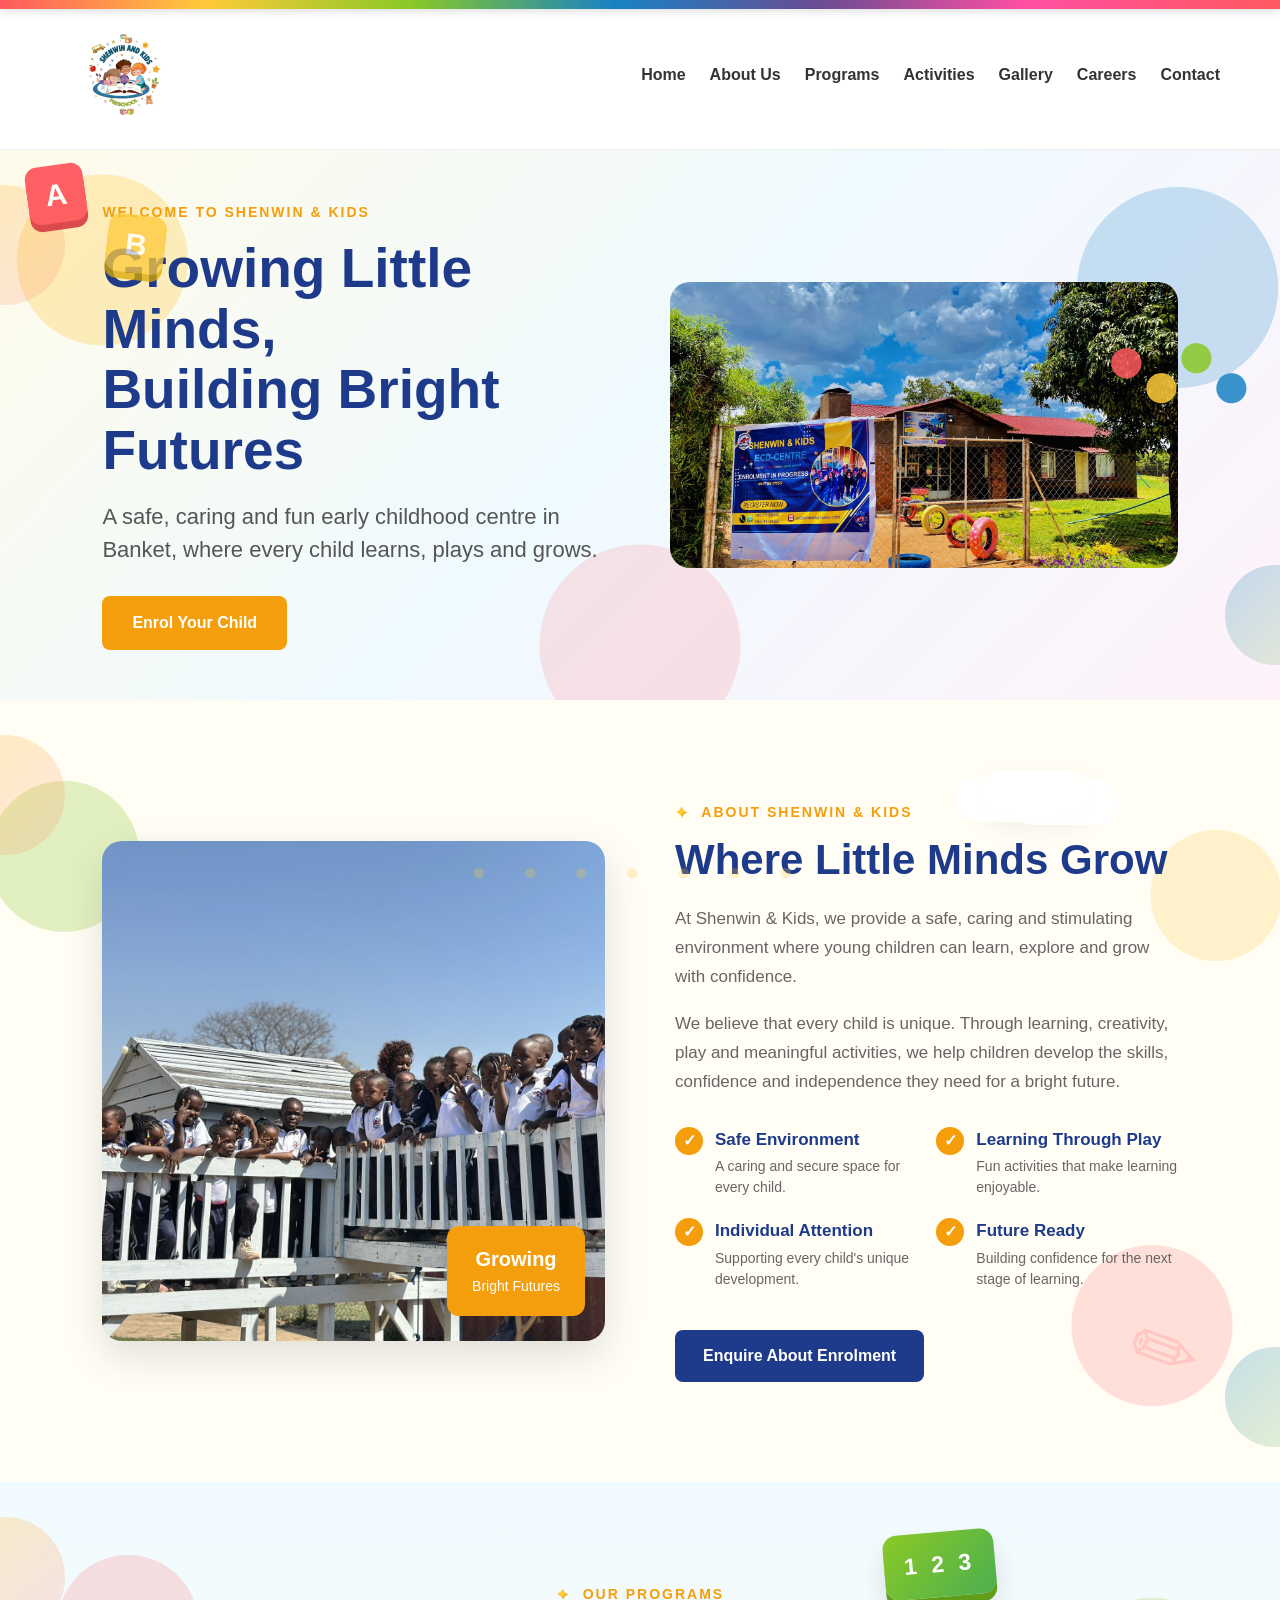
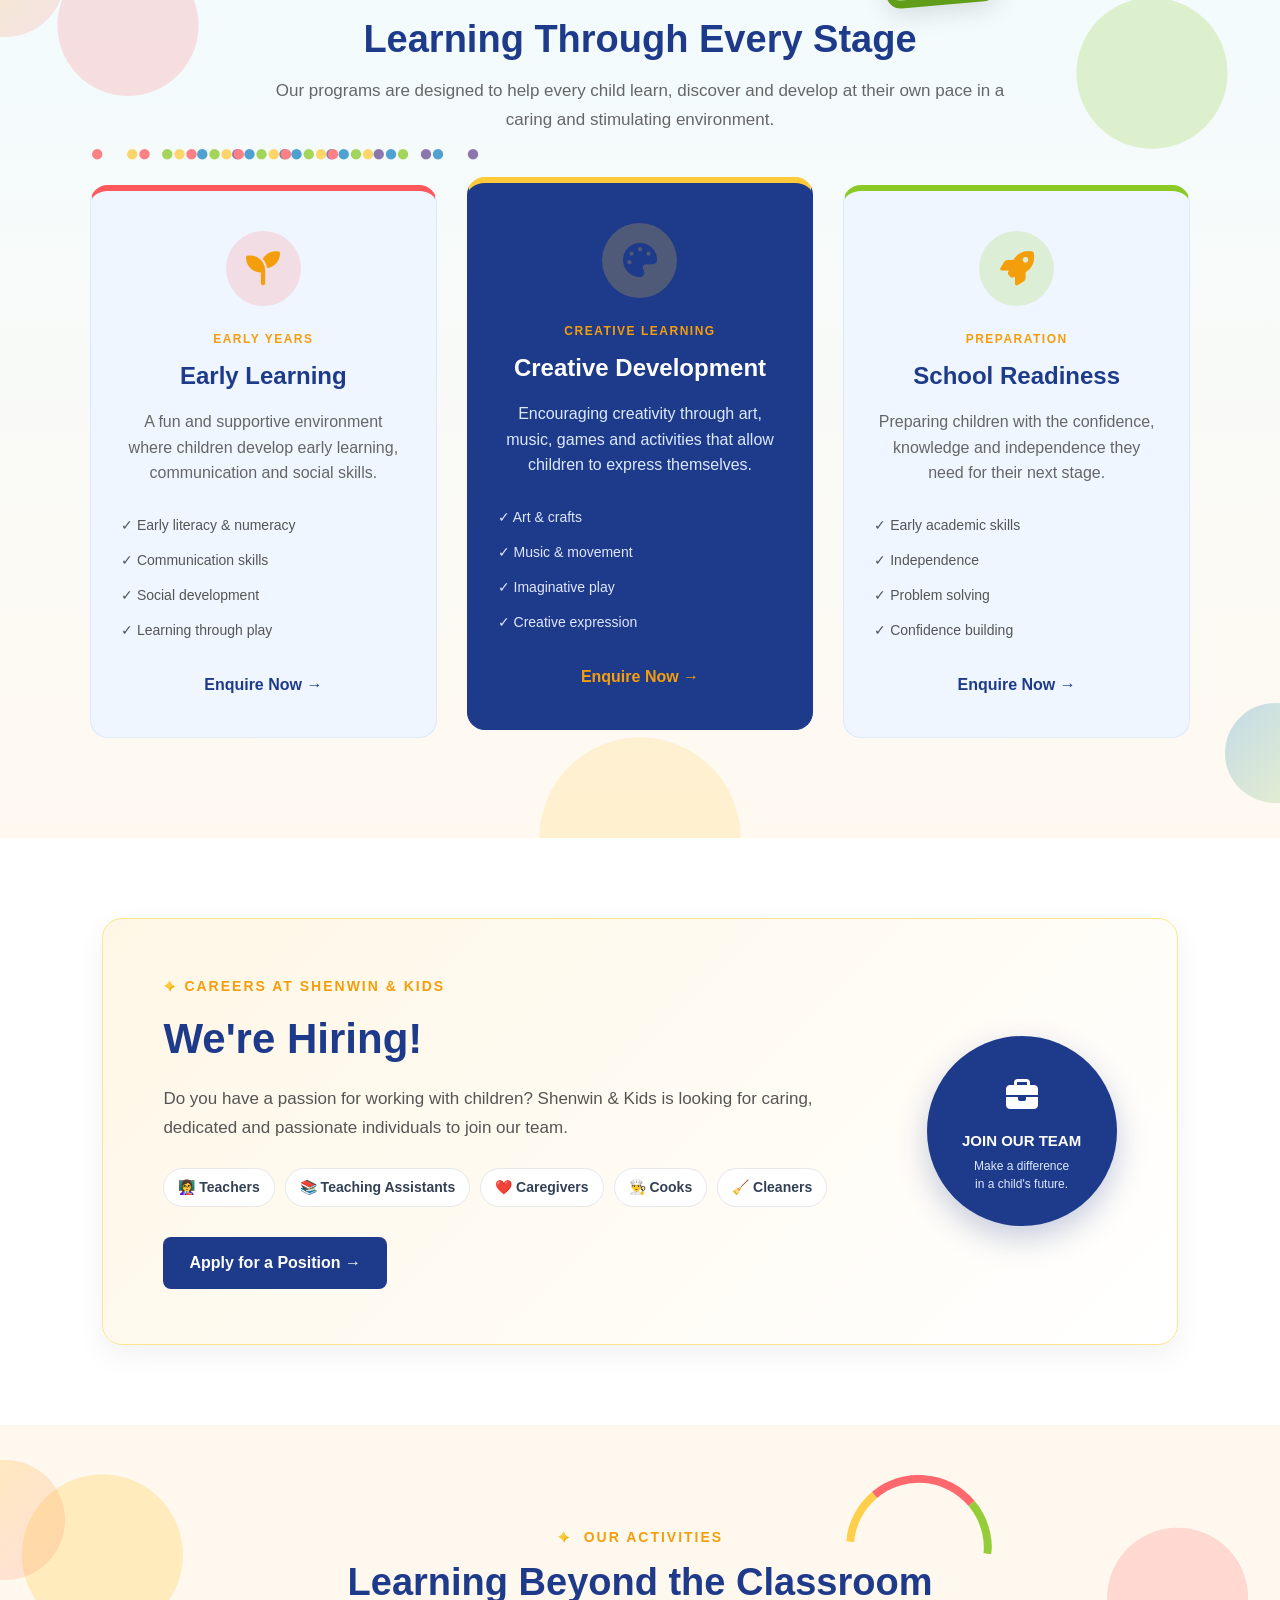
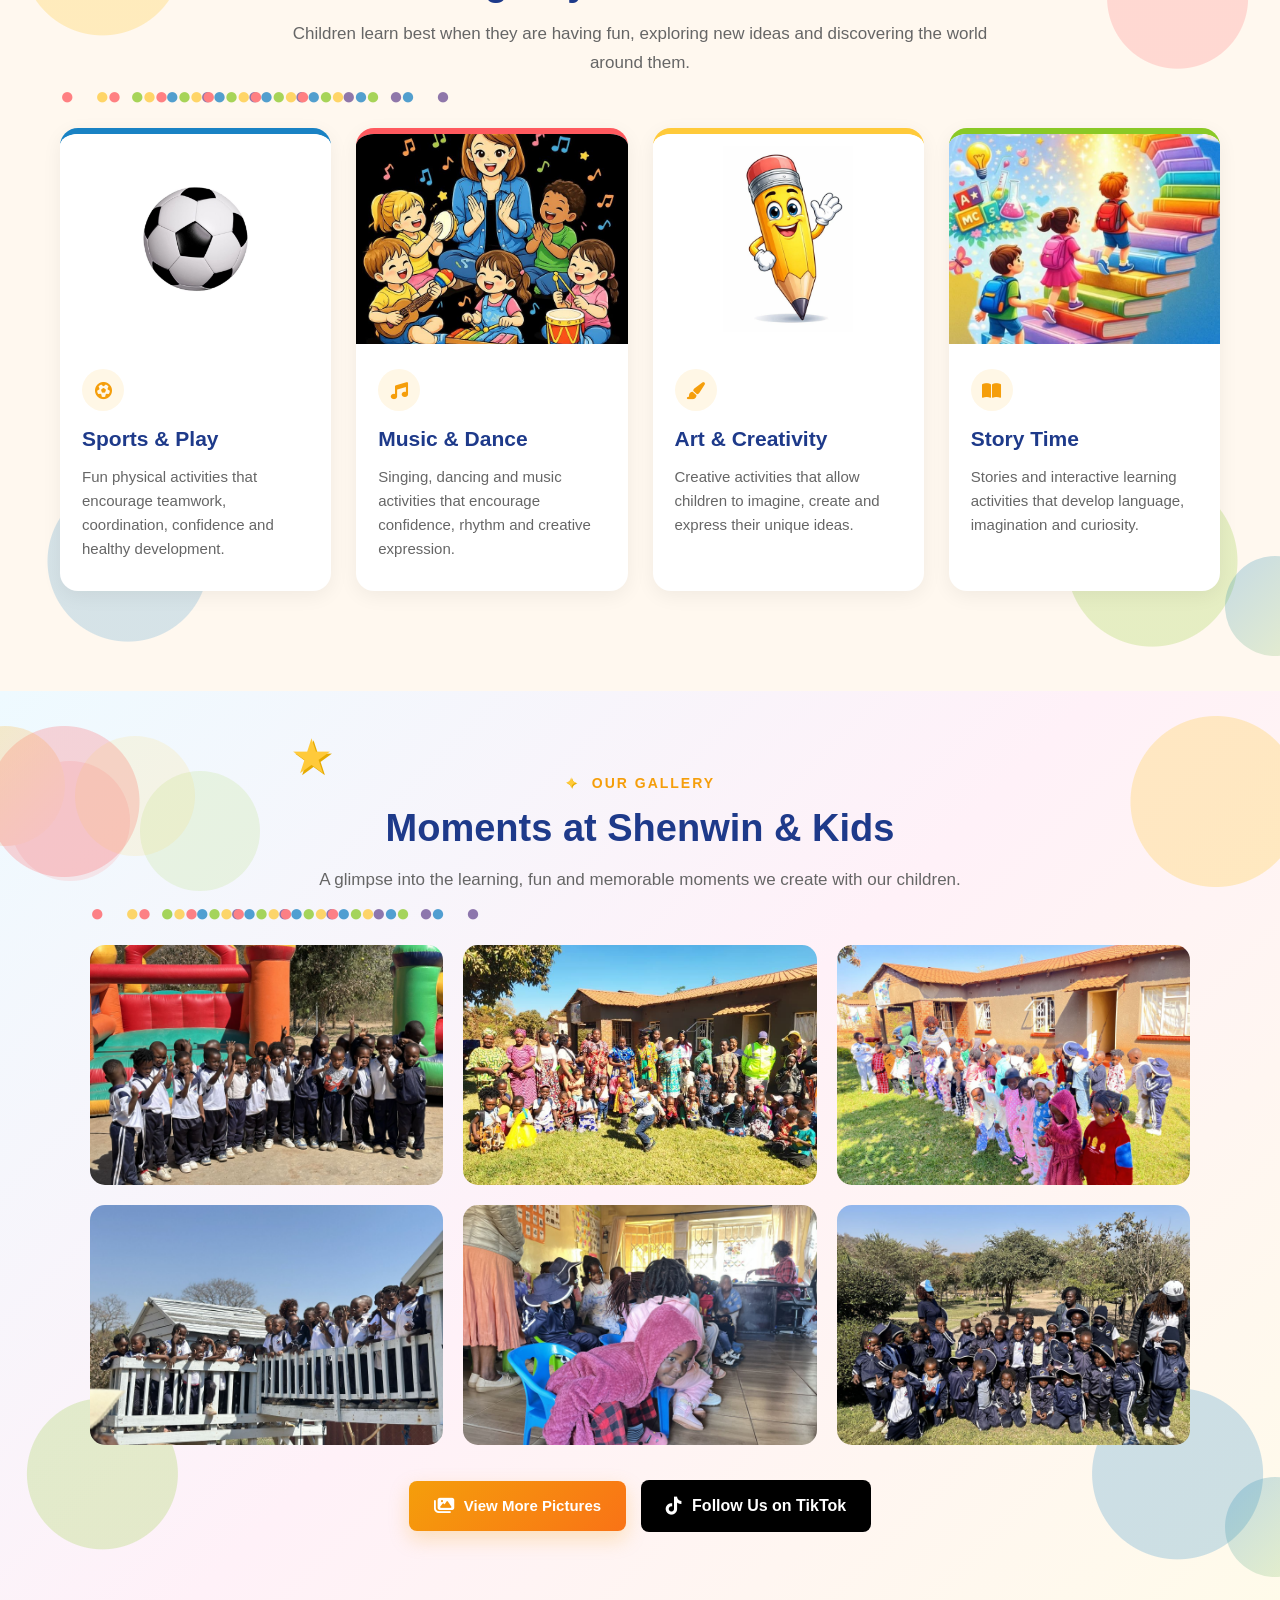
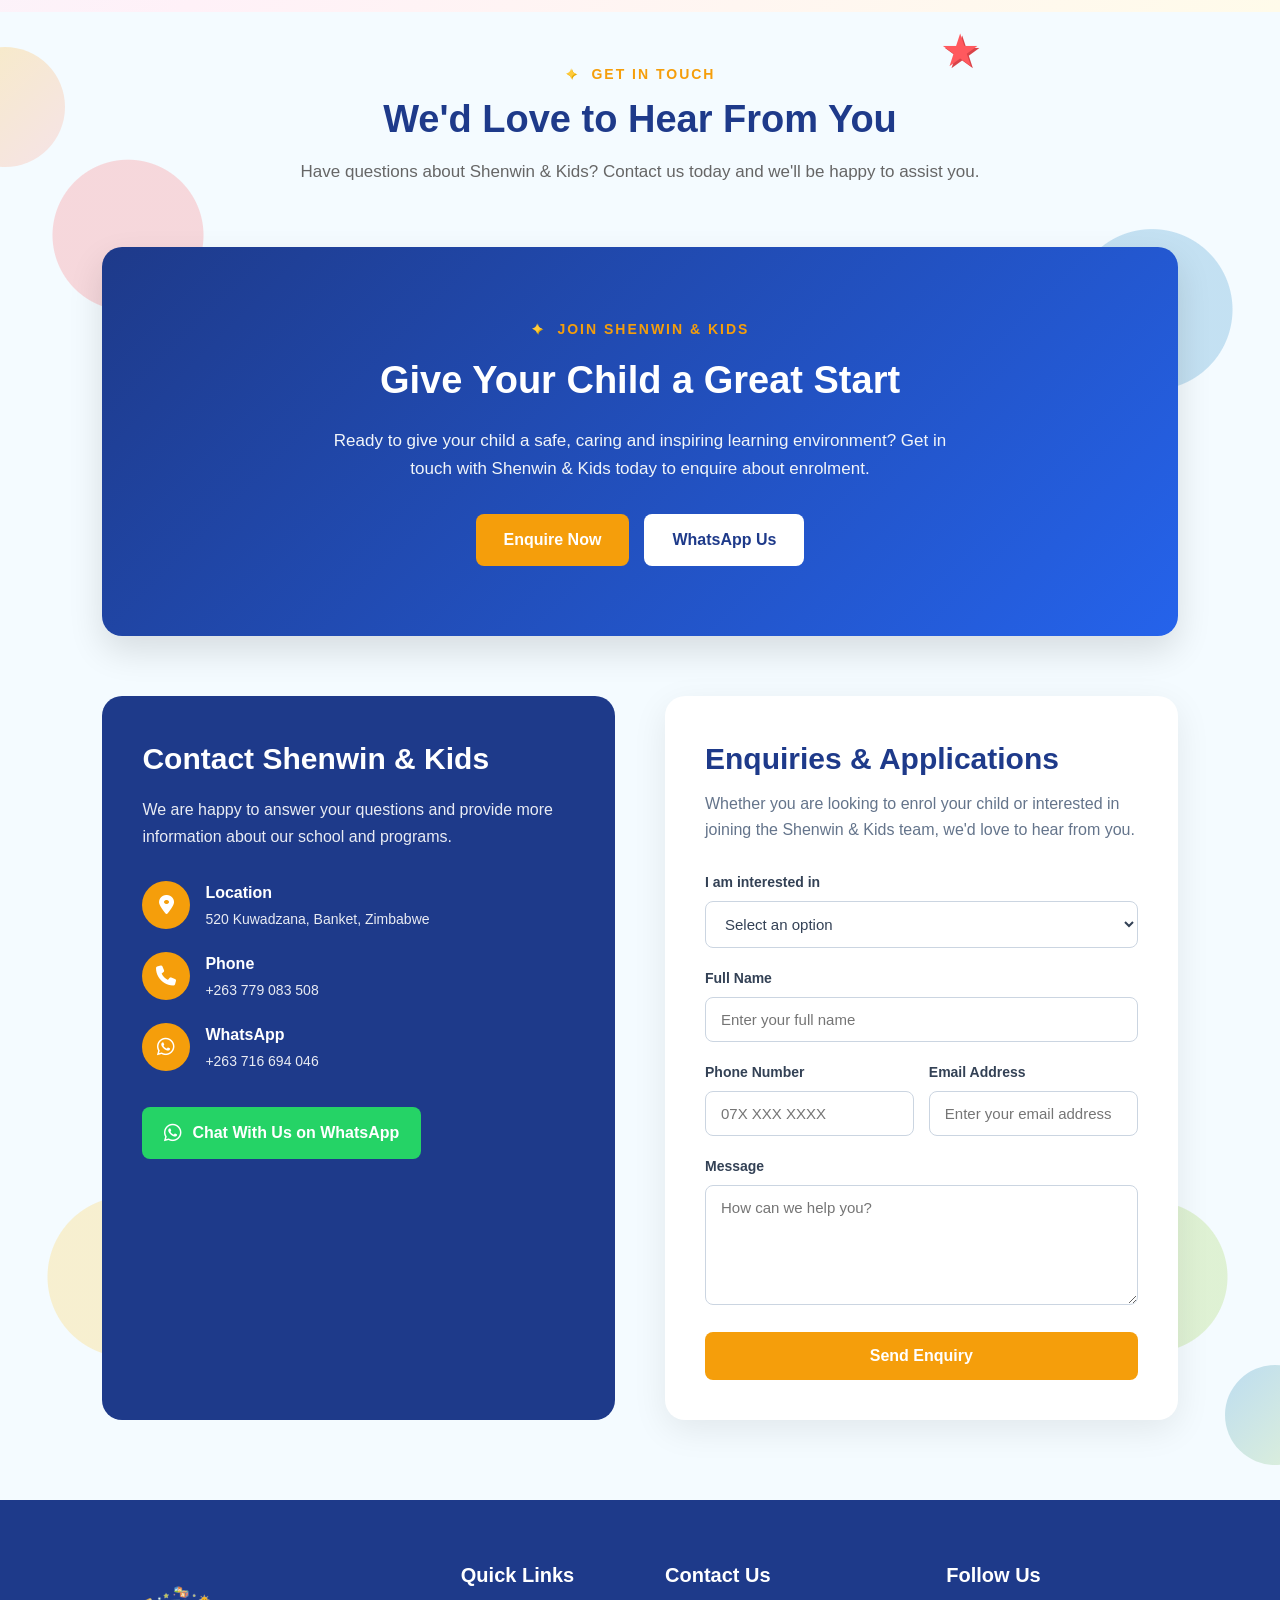
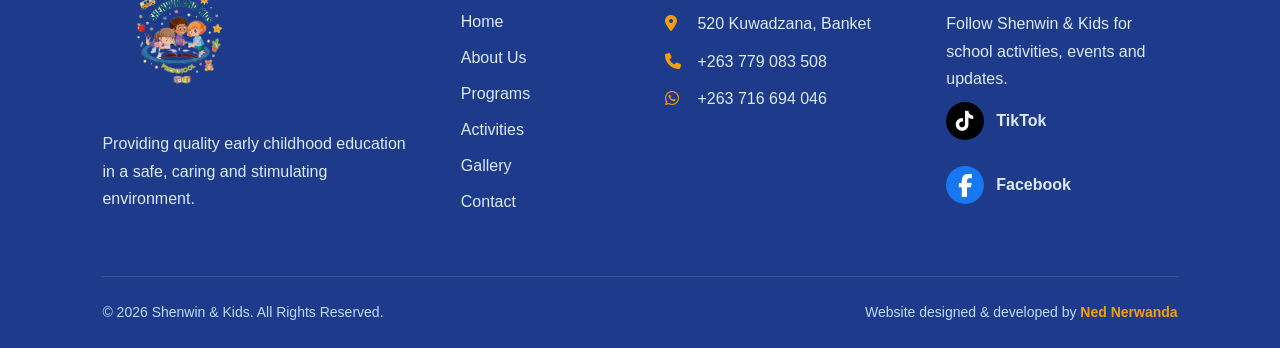
==== commit d4c638a8: "Update site: fix missing photos, compress images and videos, fix layout and form - Add all trip phot" ====
--- a/index.html
+++ b/index.html
@@ -1,1607 +1,1589 @@
-<!DOCTYPE html>
-<html lang="en">
-
-<head>
-
-    <meta name="viewport" content="width=device-width, initial-scale=1.0">
-    <meta name="author" content="Ned Nerwanda">
-
-    <title>Shenwin & Kids | Early Childhood Development Centre</title>
-
-    <link rel="stylesheet" href="style.css">
-    <link rel="stylesheet"
-      href="https://cdnjs.cloudflare.com/ajax/libs/font-awesome/6.7.2/css/all.min.css">
-
-</head>
-
-
-<body>
-
-
-<!-- ==============================
-     HEADER
-============================== -->
-
-<header>
-
-    <div class="logo">
-
-        <a href="#home">
-
-            <img src="images/logo.png" alt="Shenwin & Kids">
-
-        </a>
-
-    </div>
-
-
-    <button
-        class="menu-toggle"
-        id="menu-toggle"
-        aria-label="Open navigation menu"
-    >
-        ☰
-    </button>
-
-<nav id="main-nav">
-    <a href="#home">Home</a>
-    <a href="#about">About Us</a>
-    <a href="#programs">Programs</a>
-    <a href="#activities">Activities</a>
-    <a href="#gallery">Gallery</a>
-    <a href="#careers">Careers</a>
-    <a href="#contact">Contact</a>
-</nav>
-
-</header>
-
-
-
-<!-- ==============================
-     HERO
-============================== -->
-
-<section class="hero" id="home">
-
-    <div class="hero-content">
-
-        <span class="hero-label">
-            WELCOME TO SHENWIN & KIDS
-        </span>
-
-
-        <h1>
-            Growing Little Minds,<br>
-            Building Bright Futures
-        </h1>
-
-
-        <p>
-            Nurturing young minds, building bright futures.
-        </p>
-
-
-        <a href="#contact" class="hero-button">
-            Enrol Your Child
-        </a>
-
-    </div>
-
-
-    <div class="hero-image">
-
-        <img
-            src="images/school1.JPG"
-            alt="Shenwin Kids"
-        >
-
-    </div>
-
-</section>
-
-
-
-<!-- ==============================
-     ABOUT
-============================== -->
-
-<section id="about" class="about-section">
-
-    <div class="about-container">
-
-
-        <div class="about-image">
-
-            <img
-                src="images/activity4.JPG"
-                alt="Children learning at Shenwin & Kids"
-            >
-
-
-            <div class="about-badge">
-
-                <strong>Growing</strong>
-
-                <span>Bright Futures</span>
-
-            </div>
-
-        </div>
-
-
-
-        <div class="about-content">
-
-            <span class="section-label">
-                ABOUT SHENWIN & KIDS
-            </span>
-
-
-            <h2>
-                Where Little Minds Grow
-            </h2>
-
-
-            <p>
-                At Shenwin & Kids, we provide a safe, caring and stimulating
-                environment where young children can learn, explore and grow
-                with confidence.
-            </p>
-
-
-            <p>
-                We believe that every child is unique. Through learning,
-                creativity, play and meaningful activities, we help children
-                develop the skills, confidence and independence they need
-                for a bright future.
-            </p>
-
-
-            <div class="about-features">
-
-
-                <div class="about-feature">
-
-                    <span class="feature-icon">✓</span>
-
-                    <div>
-
-                        <h3>Safe Environment</h3>
-
-                        <p>
-                            A caring and secure space for every child.
-                        </p>
-
-                    </div>
-
-                </div>
-
-
-                <div class="about-feature">
-
-                    <span class="feature-icon">✓</span>
-
-                    <div>
-
-                        <h3>Learning Through Play</h3>
-
-                        <p>
-                            Fun activities that make learning enjoyable.
-                        </p>
-
-                    </div>
-
-                </div>
-
-
-                <div class="about-feature">
-
-                    <span class="feature-icon">✓</span>
-
-                    <div>
-
-                        <h3>Individual Attention</h3>
-
-                        <p>
-                            Supporting every child's unique development.
-                        </p>
-
-                    </div>
-
-                </div>
-
-
-                <div class="about-feature">
-
-                    <span class="feature-icon">✓</span>
-
-                    <div>
-
-                        <h3>Future Ready</h3>
-
-                        <p>
-                            Building confidence for the next stage of learning.
-                        </p>
-
-                    </div>
-
-                </div>
-
-
-            </div>
-
-
-            <a href="#contact" class="about-button">
-                Enquire About Enrolment
-            </a>
-
-        </div>
-
-    </div>
-
-</section>
-
-
-
-<!-- ==============================
-     PROGRAMS
-============================== -->
-
-<section class="programs" id="programs">
-
-    <div class="section-heading">
-
-        <span class="section-label">
-            OUR PROGRAMS
-        </span>
-
-
-        <h2>
-            Learning Through Every Stage
-        </h2>
-
-
-        <p>
-            Our programs are designed to help every child learn,
-            discover and develop at their own pace in a caring
-            and stimulating environment.
-        </p>
-
-    </div>
-
-
-
-    <div class="program-cards">
-
-
-        <div class="program-card">
-
-<div class="program-icon">
-    <i class="fa-solid fa-seedling"></i>
-</div>
-            <span class="program-stage">
-                EARLY YEARS
-            </span>
-
-
-            <h3>
-                Early Learning
-            </h3>
-
-
-            <p>
-                A fun and supportive environment where children
-                develop early learning, communication and social skills.
-            </p>
-
-
-            <ul class="program-list">
-
-                <li>✓ Early literacy & numeracy</li>
-
-                <li>✓ Communication skills</li>
-
-                <li>✓ Social development</li>
-
-                <li>✓ Learning through play</li>
-
-            </ul>
-
-
-            <a href="#contact" class="program-link">
-                Enquire Now →
-            </a>
-
-        </div>
-
-
-
-        <div class="program-card featured-program">
-
-<div class="program-icon">
-    <i class="fa-solid fa-palette"></i>
-</div>
-            <span class="program-stage">
-                CREATIVE LEARNING
-            </span>
-
-
-            <h3>
-                Creative Development
-            </h3>
-
-
-            <p>
-                Encouraging creativity through art, music, games
-                and activities that allow children to express themselves.
-            </p>
-
-
-            <ul class="program-list">
-
-                <li>✓ Art & crafts</li>
-
-                <li>✓ Music & movement</li>
-
-                <li>✓ Imaginative play</li>
-
-                <li>✓ Creative expression</li>
-
-            </ul>
-
-
-            <a href="#contact" class="program-link">
-                Enquire Now →
-            </a>
-
-        </div>
-
-
-
-        <div class="program-card">
-
-<div class="program-icon">
-    <i class="fa-solid fa-rocket"></i>
-</div>
-            <span class="program-stage">
-                PREPARATION
-            </span>
-
-
-            <h3>
-                School Readiness
-            </h3>
-
-
-            <p>
-                Preparing children with the confidence, knowledge
-                and independence they need for their next stage.
-            </p>
-
-
-            <ul class="program-list">
-
-                <li>✓ Early academic skills</li>
-
-                <li>✓ Independence</li>
-
-                <li>✓ Problem solving</li>
-
-                <li>✓ Confidence building</li>
-
-            </ul>
-
-
-            <a href="#contact" class="program-link">
-                Enquire Now →
-            </a>
-
-        </div>
-
-    </div>
-
-</section>
-
-<!-- ==============================
-     WE ARE HIRING
-============================== -->
-
-<section class="hiring-section" id="careers">
-
-    <div class="hiring-container">
-
-        <div class="hiring-content">
-
-            <span class="section-label">CAREERS AT SHENWIN & KIDS</span>
-
-            <h2>We're Hiring!</h2>
-
-            <p>
-                Do you have a passion for working with children?
-                Shenwin & Kids is looking for caring, dedicated and
-                passionate individuals to join our team.
-            </p>
-
-            <div class="hiring-positions">
-
-                <span>👩‍🏫 Teachers</span>
-                <span>📚 Teaching Assistants</span>
-                <span>❤️ Caregivers</span>
-                <span>👨‍🍳 Cooks</span>
-                <span>🧹 Cleaners</span>
-
-            </div>
-
-            <a href="#enquiry-form"
-               class="hiring-button"
-               onclick="selectJobApplication()">
-                Apply for a Position →
-            </a>
-
-        </div>
-
-        <div class="hiring-badge">
-
-<div class="hiring-badge-icon">
-    <i class="fa-solid fa-briefcase"></i>
-</div>
-
-            <strong>JOIN OUR TEAM</strong>
-
-            <span>
-                Make a difference<br>
-                in a child's future.
-            </span>
-
-        </div>
-
-    </div>
-
-</section>
-
-<!-- ==============================
-     ACTIVITIES
-============================== -->
-
-<section class="activities" id="activities">
-
-    <div class="section-heading">
-
-        <span class="section-label">
-            OUR ACTIVITIES
-        </span>
-
-
-        <h2>
-            Learning Beyond the Classroom
-        </h2>
-
-
-        <p>
-            Children learn best when they are having fun, exploring
-            new ideas and discovering the world around them.
-        </p>
-
-    </div>
-
-
-
-    <div class="activity-grid">
-
-
-        <div class="activity-card">
-
-            <div class="activity-image">
-
-                <img
-                    src="images/sports.jpg"
-                    alt="Children enjoying sports and outdoor play"
-                >
-
-            </div>
-
-
-            <div class="activity-content">
-                <span class="activity-number">
-    <i class="fa-solid fa-futbol"></i>
-</span>
-
-                <h3>
-                    Sports & Play
-                </h3>
-
-
-                <p>
-                    Fun physical activities that encourage teamwork,
-                    coordination, confidence and healthy development.
-                </p>
-
-            </div>
-
-        </div>
-
-
-
-        <div class="activity-card">
-
-            <div class="activity-image">
-
-                <img
-                    src="images/music.jpg"
-                    alt="Children enjoying music and dance"
-                >
-
-            </div>
-
-
-            <div class="activity-content">
-
-<span class="activity-number">
-    <i class="fa-solid fa-music"></i>
-</span>
-
-                <h3>
-                    Music & Dance
-                </h3>
-
-
-                <p>
-                    Singing, dancing and music activities that encourage
-                    confidence, rhythm and creative expression.
-                </p>
-
-            </div>
-
-        </div>
-
-
-
-        <div class="activity-card">
-
-            <div class="activity-image">
-
-                <img
-                    src="images/art.jpg"
-                    alt="Children participating in art and creative activities"
-                >
-
-            </div>
-
-
-            <div class="activity-content">
-
-<span class="activity-number">
-    <i class="fa-solid fa-paintbrush"></i>
-</span>
-
-                <h3>
-                    Art & Creativity
-                </h3>
-
-
-                <p>
-                    Creative activities that allow children to imagine,
-                    create and express their unique ideas.
-                </p>
-
-            </div>
-
-        </div>
-
-
-
-        <div class="activity-card">
-
-            <div class="activity-image">
-
-                <img
-                    src="images/story.jpg"
-                    alt="Children enjoying story time"
-                >
-
-            </div>
-
-
-            <div class="activity-content">
-
-<span class="activity-number">
-    <i class="fa-solid fa-book-open"></i>
-</span>
-
-                <h3>
-                    Story Time
-                </h3>
-
-
-                <p>
-                    Stories and interactive learning activities that
-                    develop language, imagination and curiosity.
-                </p>
-
-            </div>
-
-        </div>
-
-    </div>
-
-</section>
-
-
-
-<!-- ==============================
-     GALLERY
-============================== -->
-
-<section class="gallery" id="gallery">
-
-    <div class="section-heading">
-
-        <span class="section-label">
-            OUR GALLERY
-        </span>
-
-
-        <h2>
-            Moments at Shenwin & Kids
-        </h2>
-
-
-        <p>
-            A glimpse into the learning, fun and memorable moments
-            we create with our children.
-        </p>
-
-    </div>
-
-
-
-    <div class="gallery-grid">
-
-
-        <div class="gallery-item">
-
-            <img
-                src="images/activity1.jpg"
-                alt="Shenwin & Kids learning activities"
-            >
-
-        </div>
-
-
-        <div class="gallery-item">
-
-            <img
-                src="images/activity2.jpg"
-                alt="Shenwin & Kids children activities"
-            >
-
-        </div>
-
-
-        <div class="gallery-item">
-
-            <img
-                src="images/activity3.jpg"
-                alt="Shenwin & Kids outdoor activities"
-            >
-
-        </div>
-
-
-        <div class="gallery-item">
-
-            <img
-                src="images/activity4.jpg"
-                alt="Shenwin & Kids creative activities"
-            >
-
-        </div>
-
-
-        <div class="gallery-item">
-
-            <img
-                src="images/activity5.jpg"
-                alt="Shenwin & Kids school activities"
-            >
-
-        </div>
-
-
-        <div class="gallery-item">
-
-            <img
-                src="images/activity6.jpg"
-                alt="Shenwin & Kids memorable moments"
-            >
-
-        </div>
-
-        </div>
-
-        <!-- GALLERY BUTTONS -->
-
-<div class="gallery-buttons">
-
-    <a href="gallery.html" class="gallery-more-button">
-        <i class="fas fa-images"></i>
-        View More Pictures
-    </a>
-
-    <a
-        href="https://www.tiktok.com/@shenwin_kids"
-        class="gallery-tiktok-button"
-        target="_blank"
-        rel="noopener noreferrer"
-    >
-        <i class="fab fa-tiktok"></i>
-        Follow Us on TikTok
-    </a>
-
-</div>
-
-
-    <!-- VIEW MORE GALLERY -->
-
-    <div class="gallery-more">
-
-        <p>
-            Want to see more of our fun moments?
-        </p>
-
-        <a href="gallery.html" class="gallery-more-button">
-
-            <i class="fas fa-images"></i>
-
-            View More Pictures
-
-        </a>
-
-    </div>
-
-
-    <!-- GALLERY LIGHTBOX -->
-
-    <div class="lightbox" id="lightbox">
-
-        <button
-            class="lightbox-close"
-            id="lightbox-close"
-            type="button"
-        >
-            ✕
-        </button>
-
-
-        <button
-            class="lightbox-prev"
-            id="lightbox-prev"
-            type="button"
-        >
-            ←
-        </button>
-
-
-        <div class="lightbox-content">
-
-            <img
-                id="lightbox-image"
-                src=""
-                alt="Shenwin & Kids Gallery"
-            >
-
-        </div>
-
-
-        <button
-            class="lightbox-next"
-            id="lightbox-next"
-            type="button"
-        >
-            →
-        </button>
-
-    </div>
-
-</section>
-
-
-
-<!-- ==============================
-     CONTACT
-============================== -->
-
-<section class="contact" id="contact">
-
-
-    <div class="section-heading">
-
-        <span class="section-label">
-            GET IN TOUCH
-        </span>
-
-
-        <h2>
-            We'd Love to Hear From You
-        </h2>
-
-
-        <p>
-            Have questions about Shenwin & Kids?
-            Contact us today and we'll be happy to assist you.
-        </p>
-
-    </div>
-
-
-
-    <!-- CTA -->
-
-    <div class="enrolment-cta">
-
-        <div class="enrolment-cta-content">
-
-            <span class="section-label">
-                JOIN SHENWIN & KIDS
-            </span>
-
-
-            <h2>
-                Give Your Child a Great Start
-            </h2>
-
-
-            <p>
-                Ready to give your child a safe, caring and inspiring
-                learning environment? Get in touch with Shenwin & Kids
-                today to enquire about enrolment.
-            </p>
-
-
-            <div class="enrolment-buttons">
-
-                <a
-                    href="#enquiry-form"
-                    class="cta-primary"
-                >
-                    Enquire Now
-                </a>
-
-
-                <a
-                    href="https://wa.me/263780910600"
-                    class="cta-secondary"
-                    target="_blank"
-                >
-                    WhatsApp Us
-                </a>
-
-            </div>
-
-        </div>
-
-    </div>
-
-
-
-    <!-- CONTACT CONTAINER -->
-
-    <div class="contact-container">
-
-
-        <!-- CONTACT INFORMATION -->
-
-        <div class="contact-info">
-
-            <h3>
-                Contact Shenwin & Kids
-            </h3>
-
-
-            <p>
-                We are happy to answer your questions and provide
-                more information about our school and programs.
-            </p>
-
-
-            <div class="contact-details">
-
-
-                <div class="contact-item">
-
-                    <div class="contact-icon">
-    <i class="fa-solid fa-location-dot"></i>
-</div>
-
-
-                    <div>
-
-                        <h4>
-                            Location
-                        </h4>
-
-
-                        <p>
-                            520 Kuwadzana, Banket, Zimbabwe
-                        </p>
-
-                    </div>
-
-                </div>
-
-
-
-                <div class="contact-item">
-
-                   <div class="contact-icon">
-    <i class="fa-solid fa-phone"></i>
-</div>
-
-
-                    <div>
-
-                        <h4>
-                            Phone
-                        </h4>
-
-
-                        <p>
-
-                            <a href="tel:+263779083508">
-                                +263 779 083 508
-                            </a>
-
-                        </p>
-
-                    </div>
-
-                </div>
-
-
-
-                <div class="contact-item">
-
-                   <div class="contact-icon">
-    <i class="fa-brands fa-whatsapp"></i>
-</div>
-
-
-                    <div>
-
-                        <h4>
-                            WhatsApp
-                        </h4>
-
-
-                        <p>
-                            +263 779 083 508
-                        </p>
-
-                    </div>
-
-                </div>
-
-            </div>
-
-<a
-    href="https://wa.me/263780910600"
-    class="whatsapp-button"
-    target="_blank"
-    rel="noopener noreferrer"
->
-    <i class="fa-brands fa-whatsapp"></i>
-    Chat With Us on WhatsApp
-</a>
-
-        </div>
-
-
-
-        <!-- ==============================
-             ENQUIRY / JOB FORM
-        ============================== -->
-
-        <div
-            class="contact-form-container"
-            id="enquiry-form"
-        >
-
-            <h3>
-                Enquiries & Applications
-            </h3>
-
-
-            <p>
-                Whether you are looking to enrol your child or interested
-                in joining the Shenwin & Kids team, we'd love to hear from you.
-            </p>
-
-<form
-    id="contact-form"
-    action="https://formspree.io/f/xqpzdaev"
-    method="POST"
-    enctype="multipart/form-data"
->
-                <!-- APPLICATION TYPE -->
-
-                <div class="form-group">
-
-                    <label for="application-type">
-                        I am interested in
-                    </label>
-
-
-                    <select
-                        id="application-type"
-                        name="application-type"
-                        required
-                    >
-
-                        <option value="">
-                            Select an option
-                        </option>
-
-
-                        <option value="Child Enrolment">
-                            👨‍👩‍👧 Enrolling a Child
-                        </option>
-
-
-                        <option value="Job Application">
-                            💼 Applying for a Job
-                        </option>
-
-                    </select>
-
-                </div>
-
-
-
-                <!-- ==============================
-                     COMMON INFORMATION
-                ============================== -->
-
-                <div class="form-group">
-
-                    <label for="applicant-name">
-                        Full Name
-                    </label>
-
-
-                    <input
-                        type="text"
-                        id="applicant-name"
-                        name="applicant-name"
-                        placeholder="Enter your full name"
-                        required
-                    >
-
-                </div>
-
-
-
-                <div class="form-row">
-
-
-                    <div class="form-group">
-
-                        <label for="applicant-phone">
-                            Phone Number
-                        </label>
-
-
-                        <input
-                            type="tel"
-                            id="applicant-phone"
-                            name="applicant-phone"
-                            placeholder="07X XXX XXXX"
-                            required
-                        >
-
-                    </div>
-
-
-
-                    <div class="form-group">
-
-                        <label for="applicant-email">
-                            Email Address
-                        </label>
-
-
-                        <input
-                            type="email"
-                            id="applicant-email"
-                            name="applicant-email"
-                            placeholder="Enter your email address"
-                        >
-
-                    </div>
-
-                </div>
-
-
-
-                <!-- ==============================
-                     CHILD ENROLMENT FIELDS
-                ============================== -->
-
-                <div
-                    id="enrolment-fields"
-                    style="display: none;"
-                >
-
-
-                    <div class="form-group">
-
-                        <label for="child-name">
-                            Child's Name
-                        </label>
-
-
-                        <input
-                            type="text"
-                            id="child-name"
-                            name="child-name"
-                            placeholder="Enter child's name"
-                        >
-
-                    </div>
-
-
-
-                    <div class="form-row">
-
-
-                        <div class="form-group">
-
-                            <label for="child-age">
-                                Child's Age
-                            </label>
-
-
-                            <input
-                                type="text"
-                                id="child-age"
-                                name="child-age"
-                                placeholder="e.g. 4 years"
-                            >
-
-                        </div>
-
-
-
-                        <div class="form-group">
-
-                            <label for="grade">
-                                Grade / Class
-                            </label>
-
-
-                            <select
-                                id="grade"
-                                name="grade"
-                            >
-
-                                <option value="">
-                                    Select Grade / Class
-                                </option>
-
-
-                                <option value="ECD A">
-                                    ECD A
-                                </option>
-
-
-                                <option value="ECD B">
-                                    ECD B
-                                </option>
-
-
-                                <option value="Grade 1">
-                                    Grade 1
-                                </option>
-
-                            </select>
-
-                        </div>
-
-                    </div>
-
-
-
-                    <div class="form-group">
-
-                        <label for="subject">
-                            Enquiry Type
-                        </label>
-
-
-                        <select
-                            id="subject"
-                            name="subject"
-                        >
-
-                            <option value="">
-                                Select an option
-                            </option>
-
-
-                            <option value="Enrollment">
-                                Enrollment
-                            </option>
-
-
-                            <option value="Fees">
-                                Fees
-                            </option>
-
-
-                            <option value="Programs">
-                                Programs
-                            </option>
-
-
-                            <option value="School Tour">
-                                School Tour
-                            </option>
-
-
-                            <option value="General Enquiry">
-                                General Enquiry
-                            </option>
-
-                        </select>
-
-                    </div>
-
-                </div>
-
-
-
-                <!-- ==============================
-                     JOB APPLICATION FIELDS
-                ============================== -->
-
-                <div
-                    id="job-fields"
-                    style="display: none;"
-                >
-
-
-                    <div class="form-group">
-
-                        <label for="job-position">
-                            Position Applying For
-                        </label>
-
-
-                        <select
-                            id="job-position"
-                            name="job-position"
-                        >
-
-                            <option value="">
-                                Select a position
-                            </option>
-
-
-                            <option value="Teacher">
-                                👩‍🏫 Teacher
-                            </option>
-
-
-                            <option value="Teaching Assistant">
-                                📚 Teaching Assistant
-                            </option>
-
-
-                            <option value="Caregiver">
-                                ❤️ Caregiver
-                            </option>
-
-
-                            <option value="Cook">
-                                👨‍🍳 Cook
-                            </option>
-
-
-                            <option value="Cleaner">
-                                🧹 Cleaner
-                            </option>
-
-
-                            <option value="Gardener">
-                                🌱 Gardener
-                            </option>
-
-
-                            <option value="Security">
-                                🛡️ Security
-                            </option>
-
-
-                            <option value="Other">
-                                Other
-                            </option>
-
-                        </select>
-
-                    </div>
-
-
-
-                    <div class="form-group">
-
-                        <label for="experience">
-                            Experience / Qualifications
-                        </label>
-
-
-                        <textarea
-                            id="experience"
-                            name="experience"
-                            rows="4"
-                            placeholder="Briefly tell us about your experience and qualifications..."
-                        ></textarea>
-
-                    </div>
-
-<div class="form-group cv-upload-group">
-
-    <label for="cv">
-        Upload CV
-    </label>
-
-    <div class="cv-upload-box">
-
-        <div class="cv-upload-icon">
-            📄
-        </div>
-
-        <div class="cv-upload-text">
-
-            <strong>
-                Upload your CV
-            </strong>
-
-            <span>
-                PDF, DOC or DOCX
-            </span>
-
-        </div>
-
-        <label for="cv" class="cv-upload-button">
-            Choose File
-        </label>
-
-        <input
-            type="file"
-            id="cv"
-            name="cv"
-            accept=".pdf,.doc,.docx"
-            hidden
-        >
-
-    </div>
-
-    <small id="cv-file-name">
-        No file selected
-    </small>
-
-</div>
-                </div>
-
-
-
-                <!-- ==============================
-                     MESSAGE
-                ============================== -->
-
-                <div class="form-group">
-
-                    <label for="message">
-                        Message
-                    </label>
-
-
-                    <textarea
-                        id="message"
-                        name="message"
-                        rows="5"
-                        placeholder="How can we help you?"
-                        required
-                    ></textarea>
-
-                </div>
-
-
-
-                <button
-                    type="submit"
-                    class="submit-button"
-                >
-                    Send Enquiry
-                </button>
-
-                <!-- SUCCESS MESSAGE -->
-
-<!-- SUCCESS MESSAGE -->
-
-<div id="form-success" class="form-success">
-
-    <div class="success-icon">✓</div>
-
-    <h3 id="success-title">Application Ready!</h3>
-
-    <p id="success-message">
-        Your application has been prepared successfully.
-        Click the button below to continue to WhatsApp.
-    </p>
-
-    <button
-        type="button"
-        id="whatsapp-continue"
-        class="whatsapp-continue"
-    >
-        💬 Continue to WhatsApp
-    </button>
-
-</div>
-
-            </form>
-
-        </div>
-
-    </div>
-
-</section>
-
-
-
-<!-- ==============================
-     FOOTER
-============================== -->
-
-<footer class="footer">
-
-
-    <div class="footer-container">
-
-
-        <div class="footer-column">
-
-            <img
-                src="images/logo.png"
-                alt="Shenwin & Kids Logo"
-                class="footer-logo"
-            >
-
-
-            <p>
-                Providing quality early childhood education
-                in a safe, caring and stimulating environment.
-            </p>
-
-        </div>
-
-
-
-        <div class="footer-column">
-
-            <h3>
-                Quick Links
-            </h3>
-
-
-            <a href="#home">Home</a>
-
-            <a href="#about">About Us</a>
-
-            <a href="#programs">Programs</a>
-
-            <a href="#activities">Activities</a>
-
-            <a href="#gallery">Gallery</a>
-
-            <a href="#contact">Contact</a>
-
-        </div>
-
-
-
-        <div class="footer-column">
-
-            <h3>
-                Contact Us
-            </h3>
-
-            <p>
-    <i class="fa-solid fa-location-dot"></i>
-    520 Kuwadzana, Banket
-</p>
-
-<p>
-    <i class="fa-solid fa-phone"></i>
-    +263 779 083 508
-</p>
-
-<p>
-    <i class="fa-brands fa-whatsapp"></i>
-    WhatsApp Available
-</p>
-
-
-        </div>
-
-<div class="footer-column">
-
-
-<!-- SOCIAL MEDIA -->
-
-<div class="footer-column">
-
-    <h3>Follow Us</h3>
-
-    <p>
-        Follow Shenwin & Kids for school activities,
-        events and updates.
-    </p>
-
-    <div class="footer-social">
-
-        <!-- TikTok -->
-        <a href="https://www.tiktok.com/@shenwin_kids"
-           target="_blank"
-           rel="noopener noreferrer"
-           aria-label="Shenwin & Kids on TikTok">
-
-            <span class="social-icon tiktok-icon">
-                ♪
-            </span>
-
-            TikTok
-        </a>
-
-
-        <!-- Facebook -->
-        <a href="https://www.facebook.com/share/"
-           target="_blank"
-           rel="noopener noreferrer"
-           aria-label="Shenwin & Kids on Facebook">
-
-            <span class="social-icon facebook-icon">
-                f
-            </span>
-
-            Facebook
-        </a>
-
-    </div>
-
-</div>
-
-    <div class="footer-bottom">
-
-    <p>
-        © 2026 Shenwin & Kids. All Rights Reserved.
-    </p>
-
-    <p>
-        Website designed & developed by
-        <strong>Ned Nerwanda</strong>
-    </p>
-
-</div>
-
-    </div>
-
-</footer>
-
-
-
-<script src="script.js"></script>
-
-</body>
-
+<!DOCTYPE html>
+<html lang="en">
+
+<head>
+
+    <meta charset="UTF-8">
+    <meta name="viewport" content="width=device-width, initial-scale=1.0">
+    <meta name="author" content="Ned Nerwanda">
+
+    <title>Shenwin & Kids | Early Childhood Development Centre</title>
+    <meta name="description" content="Shenwin & Kids ECD Centre in Banket, Zimbabwe: a safe, caring place where young children learn through play. Enrolling ECD A, ECD B and Grade 1.">
+    <link rel="icon" type="image/png" href="img/favicon.png">
+
+    <link rel="stylesheet" href="style.css">
+    <link rel="stylesheet"
+      href="https://cdnjs.cloudflare.com/ajax/libs/font-awesome/6.7.2/css/all.min.css">
+
+</head>
+
+
+<body>
+
+
+<!-- ==============================
+     HEADER
+============================== -->
+
+<header>
+
+    <div class="logo">
+
+        <a href="#home">
+
+            <img src="img/logo.png" alt="Shenwin & Kids">
+
+        </a>
+
+    </div>
+
+
+    <button
+        class="menu-toggle"
+        id="menu-toggle"
+        aria-label="Open navigation menu"
+    >
+        ☰
+    </button>
+
+<nav id="main-nav">
+    <a href="#home">Home</a>
+    <a href="#about">About Us</a>
+    <a href="#programs">Programs</a>
+    <a href="#activities">Activities</a>
+    <a href="#gallery">Gallery</a>
+    <a href="#careers">Careers</a>
+    <a href="#contact">Contact</a>
+</nav>
+
+</header>
+
+
+
+<!-- ==============================
+     HERO
+============================== -->
+
+<section class="hero" id="home">
+
+    <div class="hero-content">
+
+        <span class="hero-label">
+            WELCOME TO SHENWIN & KIDS
+        </span>
+
+
+        <h1>
+            Growing Little Minds,<br>
+            Building Bright Futures
+        </h1>
+
+
+        <p>
+            A safe, caring and fun early childhood centre in Banket,
+            where every child learns, plays and grows.
+        </p>
+
+
+        <a href="#contact" class="hero-button">
+            Enrol Your Child
+        </a>
+
+    </div>
+
+
+    <div class="hero-image">
+
+        <img
+            src="img/school1.jpg"
+            alt="Shenwin Kids"
+        >
+
+    </div>
+
+</section>
+
+
+
+<!-- ==============================
+     ABOUT
+============================== -->
+
+<section id="about" class="about-section">
+
+    <div class="about-container">
+
+
+        <div class="about-image">
+
+            <img loading="lazy"
+                src="img/activity4.jpg"
+                alt="Children learning at Shenwin & Kids"
+            >
+
+
+            <div class="about-badge">
+
+                <strong>Growing</strong>
+
+                <span>Bright Futures</span>
+
+            </div>
+
+        </div>
+
+
+
+        <div class="about-content">
+
+            <span class="section-label">
+                ABOUT SHENWIN & KIDS
+            </span>
+
+
+            <h2>
+                Where Little Minds Grow
+            </h2>
+
+
+            <p>
+                At Shenwin & Kids, we provide a safe, caring and stimulating
+                environment where young children can learn, explore and grow
+                with confidence.
+            </p>
+
+
+            <p>
+                We believe that every child is unique. Through learning,
+                creativity, play and meaningful activities, we help children
+                develop the skills, confidence and independence they need
+                for a bright future.
+            </p>
+
+
+            <div class="about-features">
+
+
+                <div class="about-feature">
+
+                    <span class="feature-icon">✓</span>
+
+                    <div>
+
+                        <h3>Safe Environment</h3>
+
+                        <p>
+                            A caring and secure space for every child.
+                        </p>
+
+                    </div>
+
+                </div>
+
+
+                <div class="about-feature">
+
+                    <span class="feature-icon">✓</span>
+
+                    <div>
+
+                        <h3>Learning Through Play</h3>
+
+                        <p>
+                            Fun activities that make learning enjoyable.
+                        </p>
+
+                    </div>
+
+                </div>
+
+
+                <div class="about-feature">
+
+                    <span class="feature-icon">✓</span>
+
+                    <div>
+
+                        <h3>Individual Attention</h3>
+
+                        <p>
+                            Supporting every child's unique development.
+                        </p>
+
+                    </div>
+
+                </div>
+
+
+                <div class="about-feature">
+
+                    <span class="feature-icon">✓</span>
+
+                    <div>
+
+                        <h3>Future Ready</h3>
+
+                        <p>
+                            Building confidence for the next stage of learning.
+                        </p>
+
+                    </div>
+
+                </div>
+
+
+            </div>
+
+
+            <a href="#contact" class="about-button">
+                Enquire About Enrolment
+            </a>
+
+        </div>
+
+    </div>
+
+</section>
+
+
+
+<!-- ==============================
+     PROGRAMS
+============================== -->
+
+<section class="programs" id="programs">
+
+    <div class="section-heading">
+
+        <span class="section-label">
+            OUR PROGRAMS
+        </span>
+
+
+        <h2>
+            Learning Through Every Stage
+        </h2>
+
+
+        <p>
+            Our programs are designed to help every child learn,
+            discover and develop at their own pace in a caring
+            and stimulating environment.
+        </p>
+
+    </div>
+
+
+
+    <div class="program-cards">
+
+
+        <div class="program-card">
+
+<div class="program-icon">
+    <i class="fa-solid fa-seedling"></i>
+</div>
+            <span class="program-stage">
+                EARLY YEARS
+            </span>
+
+
+            <h3>
+                Early Learning
+            </h3>
+
+
+            <p>
+                A fun and supportive environment where children
+                develop early learning, communication and social skills.
+            </p>
+
+
+            <ul class="program-list">
+
+                <li>✓ Early literacy & numeracy</li>
+
+                <li>✓ Communication skills</li>
+
+                <li>✓ Social development</li>
+
+                <li>✓ Learning through play</li>
+
+            </ul>
+
+
+            <a href="#contact" class="program-link">
+                Enquire Now →
+            </a>
+
+        </div>
+
+
+
+        <div class="program-card featured-program">
+
+<div class="program-icon">
+    <i class="fa-solid fa-palette"></i>
+</div>
+            <span class="program-stage">
+                CREATIVE LEARNING
+            </span>
+
+
+            <h3>
+                Creative Development
+            </h3>
+
+
+            <p>
+                Encouraging creativity through art, music, games
+                and activities that allow children to express themselves.
+            </p>
+
+
+            <ul class="program-list">
+
+                <li>✓ Art & crafts</li>
+
+                <li>✓ Music & movement</li>
+
+                <li>✓ Imaginative play</li>
+
+                <li>✓ Creative expression</li>
+
+            </ul>
+
+
+            <a href="#contact" class="program-link">
+                Enquire Now →
+            </a>
+
+        </div>
+
+
+
+        <div class="program-card">
+
+<div class="program-icon">
+    <i class="fa-solid fa-rocket"></i>
+</div>
+            <span class="program-stage">
+                PREPARATION
+            </span>
+
+
+            <h3>
+                School Readiness
+            </h3>
+
+
+            <p>
+                Preparing children with the confidence, knowledge
+                and independence they need for their next stage.
+            </p>
+
+
+            <ul class="program-list">
+
+                <li>✓ Early academic skills</li>
+
+                <li>✓ Independence</li>
+
+                <li>✓ Problem solving</li>
+
+                <li>✓ Confidence building</li>
+
+            </ul>
+
+
+            <a href="#contact" class="program-link">
+                Enquire Now →
+            </a>
+
+        </div>
+
+    </div>
+
+</section>
+
+<!-- ==============================
+     WE ARE HIRING
+============================== -->
+
+<section class="hiring-section" id="careers">
+
+    <div class="hiring-container">
+
+        <div class="hiring-content">
+
+            <span class="section-label">CAREERS AT SHENWIN & KIDS</span>
+
+            <h2>We're Hiring!</h2>
+
+            <p>
+                Do you have a passion for working with children?
+                Shenwin & Kids is looking for caring, dedicated and
+                passionate individuals to join our team.
+            </p>
+
+            <div class="hiring-positions">
+
+                <span>👩‍🏫 Teachers</span>
+                <span>📚 Teaching Assistants</span>
+                <span>❤️ Caregivers</span>
+                <span>👨‍🍳 Cooks</span>
+                <span>🧹 Cleaners</span>
+
+            </div>
+
+            <a href="#enquiry-form"
+               class="hiring-button"
+               onclick="selectJobApplication()">
+                Apply for a Position →
+            </a>
+
+        </div>
+
+        <div class="hiring-badge">
+
+<div class="hiring-badge-icon">
+    <i class="fa-solid fa-briefcase"></i>
+</div>
+
+            <strong>JOIN OUR TEAM</strong>
+
+            <span>
+                Make a difference<br>
+                in a child's future.
+            </span>
+
+        </div>
+
+    </div>
+
+</section>
+
+<!-- ==============================
+     ACTIVITIES
+============================== -->
+
+<section class="activities" id="activities">
+
+    <div class="section-heading">
+
+        <span class="section-label">
+            OUR ACTIVITIES
+        </span>
+
+
+        <h2>
+            Learning Beyond the Classroom
+        </h2>
+
+
+        <p>
+            Children learn best when they are having fun, exploring
+            new ideas and discovering the world around them.
+        </p>
+
+    </div>
+
+
+
+    <div class="activity-grid">
+
+
+        <div class="activity-card">
+
+            <div class="activity-image">
+
+                <img loading="lazy"
+                    src="img/sports.jpg"
+                    class="illustration"
+                    alt="Children enjoying sports and outdoor play"
+                >
+
+            </div>
+
+
+            <div class="activity-content">
+                <span class="activity-number">
+    <i class="fa-solid fa-futbol"></i>
+</span>
+
+                <h3>
+                    Sports & Play
+                </h3>
+
+
+                <p>
+                    Fun physical activities that encourage teamwork,
+                    coordination, confidence and healthy development.
+                </p>
+
+            </div>
+
+        </div>
+
+
+
+        <div class="activity-card">
+
+            <div class="activity-image">
+
+                <img loading="lazy"
+                    src="img/music.jpg"
+                    alt="Children enjoying music and dance"
+                >
+
+            </div>
+
+
+            <div class="activity-content">
+
+<span class="activity-number">
+    <i class="fa-solid fa-music"></i>
+</span>
+
+                <h3>
+                    Music & Dance
+                </h3>
+
+
+                <p>
+                    Singing, dancing and music activities that encourage
+                    confidence, rhythm and creative expression.
+                </p>
+
+            </div>
+
+        </div>
+
+
+
+        <div class="activity-card">
+
+            <div class="activity-image">
+
+                <img loading="lazy"
+                    src="img/art.jpg"
+                    class="illustration"
+                    alt="Children participating in art and creative activities"
+                >
+
+            </div>
+
+
+            <div class="activity-content">
+
+<span class="activity-number">
+    <i class="fa-solid fa-paintbrush"></i>
+</span>
+
+                <h3>
+                    Art & Creativity
+                </h3>
+
+
+                <p>
+                    Creative activities that allow children to imagine,
+                    create and express their unique ideas.
+                </p>
+
+            </div>
+
+        </div>
+
+
+
+        <div class="activity-card">
+
+            <div class="activity-image">
+
+                <img loading="lazy"
+                    src="img/story.jpg"
+                    alt="Children enjoying story time"
+                >
+
+            </div>
+
+
+            <div class="activity-content">
+
+<span class="activity-number">
+    <i class="fa-solid fa-book-open"></i>
+</span>
+
+                <h3>
+                    Story Time
+                </h3>
+
+
+                <p>
+                    Stories and interactive learning activities that
+                    develop language, imagination and curiosity.
+                </p>
+
+            </div>
+
+        </div>
+
+    </div>
+
+</section>
+
+
+
+<!-- ==============================
+     GALLERY
+============================== -->
+
+<section class="gallery" id="gallery">
+
+    <div class="section-heading">
+
+        <span class="section-label">
+            OUR GALLERY
+        </span>
+
+
+        <h2>
+            Moments at Shenwin & Kids
+        </h2>
+
+
+        <p>
+            A glimpse into the learning, fun and memorable moments
+            we create with our children.
+        </p>
+
+    </div>
+
+
+
+    <div class="gallery-grid">
+
+
+        <div class="gallery-item">
+
+            <img loading="lazy"
+                src="img/activity1.jpg"
+                alt="Shenwin & Kids learning activities"
+            >
+
+        </div>
+
+
+        <div class="gallery-item">
+
+            <img loading="lazy"
+                src="img/activity2.jpg"
+                alt="Shenwin & Kids children activities"
+            >
+
+        </div>
+
+
+        <div class="gallery-item">
+
+            <img loading="lazy"
+                src="img/activity3.jpg"
+                alt="Shenwin & Kids outdoor activities"
+            >
+
+        </div>
+
+
+        <div class="gallery-item">
+
+            <img loading="lazy"
+                src="img/activity4.jpg"
+                alt="Shenwin & Kids creative activities"
+            >
+
+        </div>
+
+
+        <div class="gallery-item">
+
+            <img loading="lazy"
+                src="img/activity5.jpg"
+                alt="Shenwin & Kids school activities"
+            >
+
+        </div>
+
+
+        <div class="gallery-item">
+
+            <img loading="lazy"
+                src="img/activity6.jpg"
+                alt="Shenwin & Kids memorable moments"
+            >
+
+        </div>
+
+        </div>
+
+        <!-- GALLERY BUTTONS -->
+
+<div class="gallery-buttons">
+
+    <a href="gallery.html" class="gallery-more-button">
+        <i class="fas fa-images"></i>
+        View More Pictures
+    </a>
+
+    <a
+        href="https://www.tiktok.com/@shenwin_kids"
+        class="gallery-tiktok-button"
+        target="_blank"
+        rel="noopener noreferrer"
+    >
+        <i class="fab fa-tiktok"></i>
+        Follow Us on TikTok
+    </a>
+
+</div>
+
+
+    <!-- GALLERY LIGHTBOX -->
+
+    <div class="lightbox" id="lightbox">
+
+        <button
+            class="lightbox-close"
+            id="lightbox-close"
+            type="button"
+        >
+            ✕
+        </button>
+
+
+        <button
+            class="lightbox-prev"
+            id="lightbox-prev"
+            type="button"
+        >
+            ←
+        </button>
+
+
+        <div class="lightbox-content">
+
+            <img loading="lazy"
+                id="lightbox-image"
+                src=""
+                alt="Shenwin & Kids Gallery"
+            >
+
+        </div>
+
+
+        <button
+            class="lightbox-next"
+            id="lightbox-next"
+            type="button"
+        >
+            →
+        </button>
+
+    </div>
+
+</section>
+
+
+
+<!-- ==============================
+     CONTACT
+============================== -->
+
+<section class="contact" id="contact">
+
+
+    <div class="section-heading">
+
+        <span class="section-label">
+            GET IN TOUCH
+        </span>
+
+
+        <h2>
+            We'd Love to Hear From You
+        </h2>
+
+
+        <p>
+            Have questions about Shenwin & Kids?
+            Contact us today and we'll be happy to assist you.
+        </p>
+
+    </div>
+
+
+
+    <!-- CTA -->
+
+    <div class="enrolment-cta">
+
+        <div class="enrolment-cta-content">
+
+            <span class="section-label">
+                JOIN SHENWIN & KIDS
+            </span>
+
+
+            <h2>
+                Give Your Child a Great Start
+            </h2>
+
+
+            <p>
+                Ready to give your child a safe, caring and inspiring
+                learning environment? Get in touch with Shenwin & Kids
+                today to enquire about enrolment.
+            </p>
+
+
+            <div class="enrolment-buttons">
+
+                <a
+                    href="#enquiry-form"
+                    class="cta-primary"
+                >
+                    Enquire Now
+                </a>
+
+
+                <a
+                    href="https://wa.me/263716694046"
+                    class="cta-secondary"
+                    target="_blank"
+                    rel="noopener noreferrer"
+                >
+                    WhatsApp Us
+                </a>
+
+            </div>
+
+        </div>
+
+    </div>
+
+
+
+    <!-- CONTACT CONTAINER -->
+
+    <div class="contact-container">
+
+
+        <!-- CONTACT INFORMATION -->
+
+        <div class="contact-info">
+
+            <h3>
+                Contact Shenwin & Kids
+            </h3>
+
+
+            <p>
+                We are happy to answer your questions and provide
+                more information about our school and programs.
+            </p>
+
+
+            <div class="contact-details">
+
+
+                <div class="contact-item">
+
+                    <div class="contact-icon">
+    <i class="fa-solid fa-location-dot"></i>
+</div>
+
+
+                    <div>
+
+                        <h4>
+                            Location
+                        </h4>
+
+
+                        <p>
+                            520 Kuwadzana, Banket, Zimbabwe
+                        </p>
+
+                    </div>
+
+                </div>
+
+
+
+                <div class="contact-item">
+
+                   <div class="contact-icon">
+    <i class="fa-solid fa-phone"></i>
+</div>
+
+
+                    <div>
+
+                        <h4>
+                            Phone
+                        </h4>
+
+
+                        <p>
+
+                            <a href="tel:+263779083508">
+                                +263 779 083 508
+                            </a>
+
+                        </p>
+
+                    </div>
+
+                </div>
+
+
+
+                <div class="contact-item">
+
+                   <div class="contact-icon">
+    <i class="fa-brands fa-whatsapp"></i>
+</div>
+
+
+                    <div>
+
+                        <h4>
+                            WhatsApp
+                        </h4>
+
+
+                        <p>
+                            <a href="https://wa.me/263716694046" target="_blank" rel="noopener noreferrer">
+                                +263 716 694 046
+                            </a>
+                        </p>
+
+                    </div>
+
+                </div>
+
+            </div>
+
+<a
+    href="https://wa.me/263716694046"
+    class="whatsapp-button"
+    target="_blank"
+    rel="noopener noreferrer"
+>
+    <i class="fa-brands fa-whatsapp"></i>
+    Chat With Us on WhatsApp
+</a>
+
+        </div>
+
+
+
+        <!-- ==============================
+             ENQUIRY / JOB FORM
+        ============================== -->
+
+        <div
+            class="contact-form-container"
+            id="enquiry-form"
+        >
+
+            <h3>
+                Enquiries & Applications
+            </h3>
+
+
+            <p>
+                Whether you are looking to enrol your child or interested
+                in joining the Shenwin & Kids team, we'd love to hear from you.
+            </p>
+
+<form
+    id="contact-form"
+    action="https://formspree.io/f/xqpzdaev"
+    method="POST"
+    enctype="multipart/form-data"
+>
+                <!-- APPLICATION TYPE -->
+
+                <div class="form-group">
+
+                    <label for="application-type">
+                        I am interested in
+                    </label>
+
+
+                    <select
+                        id="application-type"
+                        name="application-type"
+                        required
+                    >
+
+                        <option value="">
+                            Select an option
+                        </option>
+
+
+                        <option value="Child Enrolment">
+                            👨‍👩‍👧 Enrolling a Child
+                        </option>
+
+
+                        <option value="Job Application">
+                            💼 Applying for a Job
+                        </option>
+
+                    </select>
+
+                </div>
+
+
+
+                <!-- ==============================
+                     COMMON INFORMATION
+                ============================== -->
+
+                <div class="form-group">
+
+                    <label for="applicant-name">
+                        Full Name
+                    </label>
+
+
+                    <input
+                        type="text"
+                        id="applicant-name"
+                        name="applicant-name"
+                        placeholder="Enter your full name"
+                        required
+                    >
+
+                </div>
+
+
+
+                <div class="form-row">
+
+
+                    <div class="form-group">
+
+                        <label for="applicant-phone">
+                            Phone Number
+                        </label>
+
+
+                        <input
+                            type="tel"
+                            id="applicant-phone"
+                            name="applicant-phone"
+                            placeholder="07X XXX XXXX"
+                            required
+                        >
+
+                    </div>
+
+
+
+                    <div class="form-group">
+
+                        <label for="applicant-email">
+                            Email Address
+                        </label>
+
+
+                        <input
+                            type="email"
+                            id="applicant-email"
+                            name="applicant-email"
+                            placeholder="Enter your email address"
+                        >
+
+                    </div>
+
+                </div>
+
+
+
+                <!-- ==============================
+                     CHILD ENROLMENT FIELDS
+                ============================== -->
+
+                <div
+                    id="enrolment-fields"
+                    style="display: none;"
+                >
+
+
+                    <div class="form-group">
+
+                        <label for="child-name">
+                            Child's Name
+                        </label>
+
+
+                        <input
+                            type="text"
+                            id="child-name"
+                            name="child-name"
+                            placeholder="Enter child's name"
+                        >
+
+                    </div>
+
+
+
+                    <div class="form-row">
+
+
+                        <div class="form-group">
+
+                            <label for="child-age">
+                                Child's Age
+                            </label>
+
+
+                            <input
+                                type="text"
+                                id="child-age"
+                                name="child-age"
+                                placeholder="e.g. 4 years"
+                            >
+
+                        </div>
+
+
+
+                        <div class="form-group">
+
+                            <label for="grade">
+                                Grade / Class
+                            </label>
+
+
+                            <select
+                                id="grade"
+                                name="grade"
+                            >
+
+                                <option value="">
+                                    Select Grade / Class
+                                </option>
+
+
+                                <option value="ECD A">
+                                    ECD A
+                                </option>
+
+
+                                <option value="ECD B">
+                                    ECD B
+                                </option>
+
+
+                                <option value="Grade 1">
+                                    Grade 1
+                                </option>
+
+                            </select>
+
+                        </div>
+
+                    </div>
+
+
+
+                    <div class="form-group">
+
+                        <label for="subject">
+                            Enquiry Type
+                        </label>
+
+
+                        <select
+                            id="subject"
+                            name="subject"
+                        >
+
+                            <option value="">
+                                Select an option
+                            </option>
+
+
+                            <option value="Enrollment">
+                                Enrollment
+                            </option>
+
+
+                            <option value="Fees">
+                                Fees
+                            </option>
+
+
+                            <option value="Programs">
+                                Programs
+                            </option>
+
+
+                            <option value="School Tour">
+                                School Tour
+                            </option>
+
+
+                            <option value="General Enquiry">
+                                General Enquiry
+                            </option>
+
+                        </select>
+
+                    </div>
+
+                </div>
+
+
+
+                <!-- ==============================
+                     JOB APPLICATION FIELDS
+                ============================== -->
+
+                <div
+                    id="job-fields"
+                    style="display: none;"
+                >
+
+
+                    <div class="form-group">
+
+                        <label for="job-position">
+                            Position Applying For
+                        </label>
+
+
+                        <select
+                            id="job-position"
+                            name="job-position"
+                        >
+
+                            <option value="">
+                                Select a position
+                            </option>
+
+
+                            <option value="Teacher">
+                                👩‍🏫 Teacher
+                            </option>
+
+
+                            <option value="Teaching Assistant">
+                                📚 Teaching Assistant
+                            </option>
+
+
+                            <option value="Caregiver">
+                                ❤️ Caregiver
+                            </option>
+
+
+                            <option value="Cook">
+                                👨‍🍳 Cook
+                            </option>
+
+
+                            <option value="Cleaner">
+                                🧹 Cleaner
+                            </option>
+
+
+                            <option value="Gardener">
+                                🌱 Gardener
+                            </option>
+
+
+                            <option value="Security">
+                                🛡️ Security
+                            </option>
+
+
+                            <option value="Other">
+                                Other
+                            </option>
+
+                        </select>
+
+                    </div>
+
+
+
+                    <div class="form-group">
+
+                        <label for="experience">
+                            Experience / Qualifications
+                        </label>
+
+
+                        <textarea
+                            id="experience"
+                            name="experience"
+                            rows="4"
+                            placeholder="Briefly tell us about your experience and qualifications..."
+                        ></textarea>
+
+                    </div>
+
+<div class="form-group cv-upload-group">
+
+    <label for="cv">
+        Upload CV
+    </label>
+
+    <div class="cv-upload-box">
+
+        <div class="cv-upload-icon">
+            📄
+        </div>
+
+        <div class="cv-upload-text">
+
+            <strong>
+                Upload your CV
+            </strong>
+
+            <span>
+                PDF, DOC or DOCX
+            </span>
+
+        </div>
+
+        <label for="cv" class="cv-upload-button">
+            Choose File
+        </label>
+
+        <input
+            type="file"
+            id="cv"
+            name="cv"
+            accept=".pdf,.doc,.docx"
+            hidden
+        >
+
+    </div>
+
+    <small id="cv-file-name">
+        No file selected
+    </small>
+
+</div>
+                </div>
+
+
+
+                <!-- ==============================
+                     MESSAGE
+                ============================== -->
+
+                <div class="form-group">
+
+                    <label for="message">
+                        Message
+                    </label>
+
+
+                    <textarea
+                        id="message"
+                        name="message"
+                        rows="5"
+                        placeholder="How can we help you?"
+                        required
+                    ></textarea>
+
+                </div>
+
+
+
+                <button
+                    type="submit"
+                    class="submit-button"
+                >
+                    Send Enquiry
+                </button>
+
+                <!-- SUCCESS MESSAGE -->
+
+<!-- SUCCESS MESSAGE -->
+
+<div id="form-success" class="form-success">
+
+    <div class="success-icon">✓</div>
+
+    <h3 id="success-title">Application Ready!</h3>
+
+    <p id="success-message">
+        Your application has been prepared successfully.
+        Click the button below to continue to WhatsApp.
+    </p>
+
+    <button
+        type="button"
+        id="whatsapp-continue"
+        class="whatsapp-continue"
+    >
+        💬 Continue to WhatsApp
+    </button>
+
+</div>
+
+            </form>
+
+        </div>
+
+    </div>
+
+</section>
+
+
+
+<!-- ==============================
+     FOOTER
+============================== -->
+
+<footer class="footer">
+
+
+    <div class="footer-container">
+
+
+        <div class="footer-column">
+
+            <img loading="lazy"
+                src="img/logo.png"
+                alt="Shenwin & Kids Logo"
+                class="footer-logo"
+            >
+
+
+            <p>
+                Providing quality early childhood education
+                in a safe, caring and stimulating environment.
+            </p>
+
+        </div>
+
+
+
+        <div class="footer-column">
+
+            <h3>
+                Quick Links
+            </h3>
+
+
+            <a href="#home">Home</a>
+
+            <a href="#about">About Us</a>
+
+            <a href="#programs">Programs</a>
+
+            <a href="#activities">Activities</a>
+
+            <a href="#gallery">Gallery</a>
+
+            <a href="#contact">Contact</a>
+
+        </div>
+
+
+
+        <div class="footer-column">
+
+            <h3>
+                Contact Us
+            </h3>
+
+            <p>
+                <i class="fa-solid fa-location-dot"></i>
+                520 Kuwadzana, Banket
+            </p>
+
+            <p>
+                <i class="fa-solid fa-phone"></i>
+                <a href="tel:+263779083508">+263 779 083 508</a>
+            </p>
+
+            <p>
+                <i class="fa-brands fa-whatsapp"></i>
+                <a href="https://wa.me/263716694046" target="_blank" rel="noopener noreferrer">+263 716 694 046</a>
+            </p>
+
+        </div>
+
+
+        <!-- SOCIAL MEDIA -->
+
+        <div class="footer-column">
+
+            <h3>Follow Us</h3>
+
+            <p>
+                Follow Shenwin & Kids for school activities,
+                events and updates.
+            </p>
+
+            <div class="footer-social">
+
+                <a href="https://www.tiktok.com/@shenwin_kids"
+                   target="_blank"
+                   rel="noopener noreferrer"
+                   aria-label="Shenwin & Kids on TikTok">
+                    <span class="social-icon tiktok-icon">
+                        <i class="fa-brands fa-tiktok"></i>
+                    </span>
+                    TikTok
+                </a>
+
+                <!-- TODO: replace with the real Facebook page link -->
+                <a href="https://www.facebook.com/share/"
+                   target="_blank"
+                   rel="noopener noreferrer"
+                   aria-label="Shenwin & Kids on Facebook">
+                    <span class="social-icon facebook-icon">
+                        <i class="fa-brands fa-facebook-f"></i>
+                    </span>
+                    Facebook
+                </a>
+
+            </div>
+
+        </div>
+
+    </div>
+
+
+    <div class="footer-bottom">
+
+        <p>
+            &copy; 2026 Shenwin & Kids. All Rights Reserved.
+        </p>
+
+        <p>
+            Website designed & developed by
+            <strong>Ned Nerwanda</strong>
+        </p>
+
+    </div>
+
+</footer>
+
+
+
+<script src="script.js"></script>
+
+</body>
+
 </html>
--- a/style.css
+++ b/style.css
@@ -4594,4 +4594,24 @@
     height: 100%;
     object-fit: cover;
     display: block;
-}+}
+
+/* Illustrations on plain white backgrounds: show the whole picture */
+.activity-image img.illustration {
+    object-fit: contain;
+    background-color: #ffffff;
+    padding: 12px;
+}
+
+/* Footer links inside contact lines */
+.footer-column p a {
+    margin: 0;
+    color: inherit;
+}
+
+/* Keep the photo lightbox floating over the page
+   (the ".gallery > *" rule above was turning it into a big blank block) */
+.gallery > .lightbox {
+    position: fixed;
+    z-index: 2000;
+}
